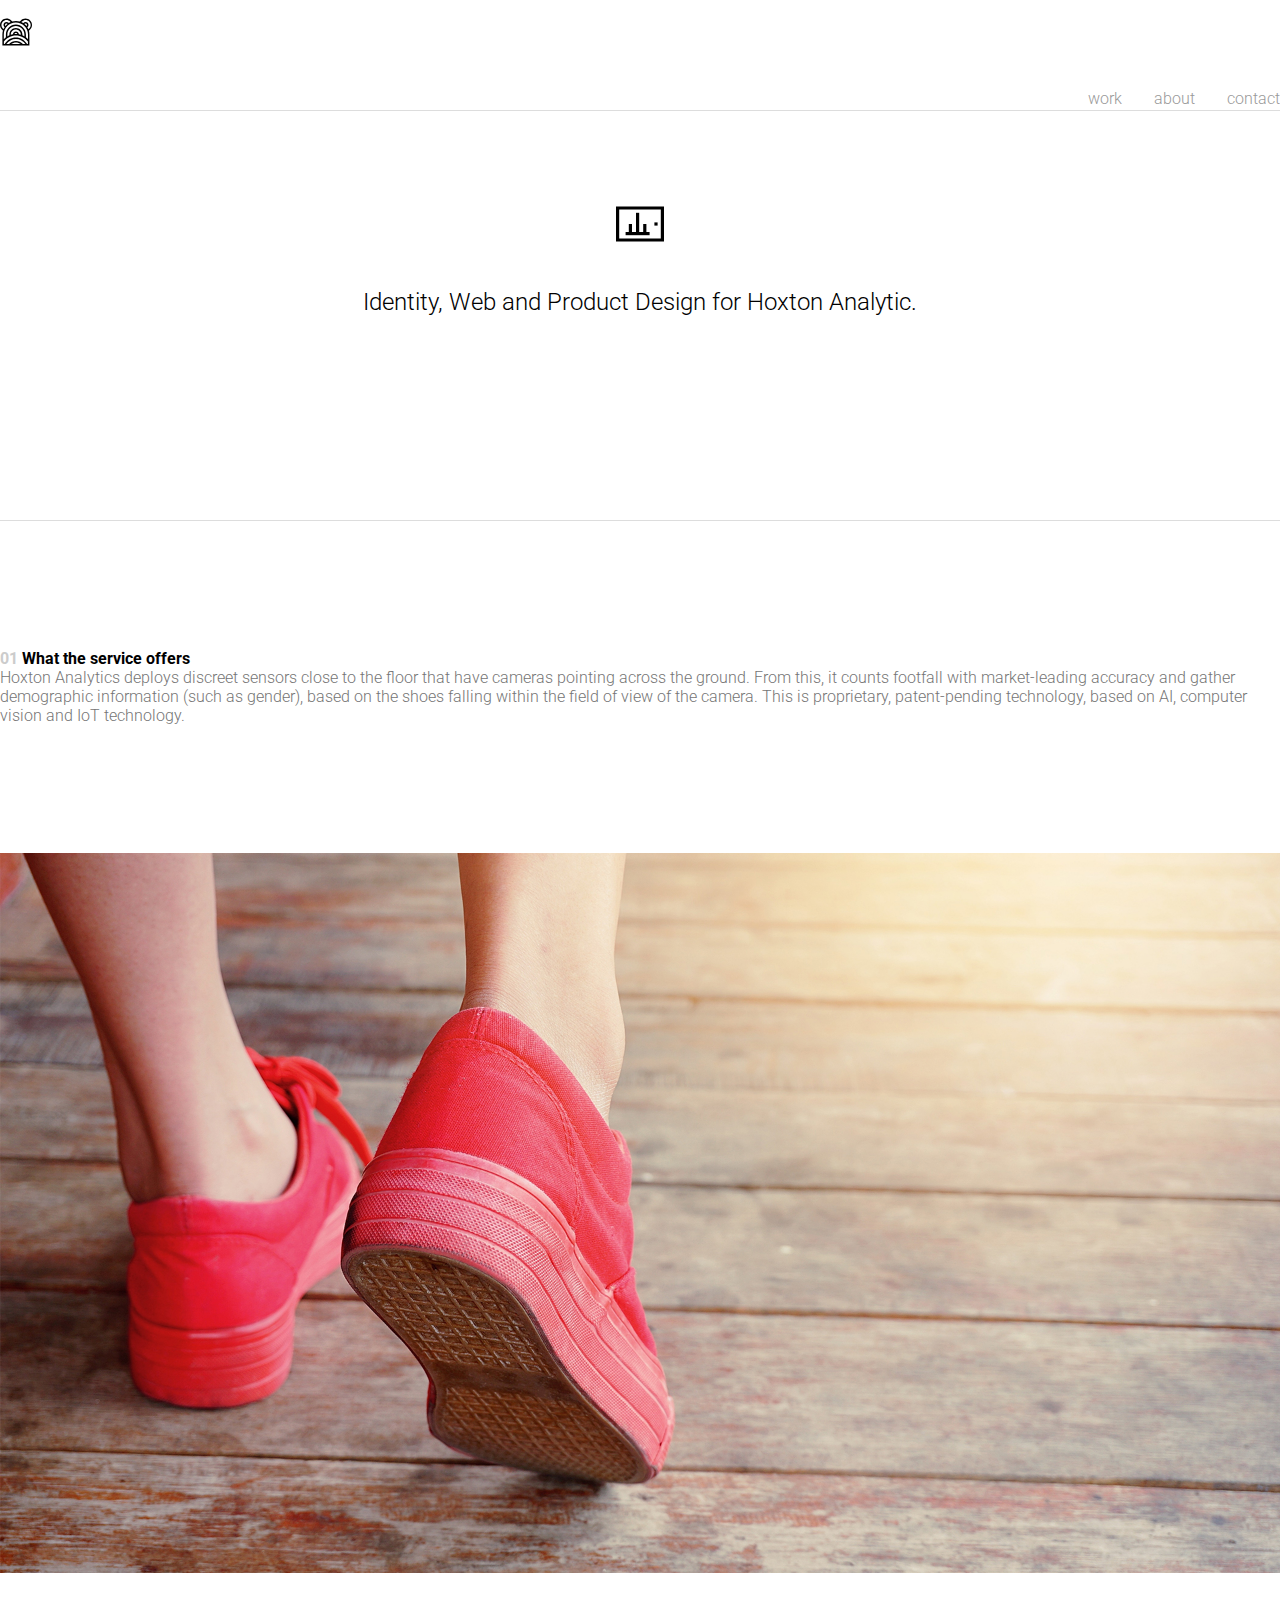
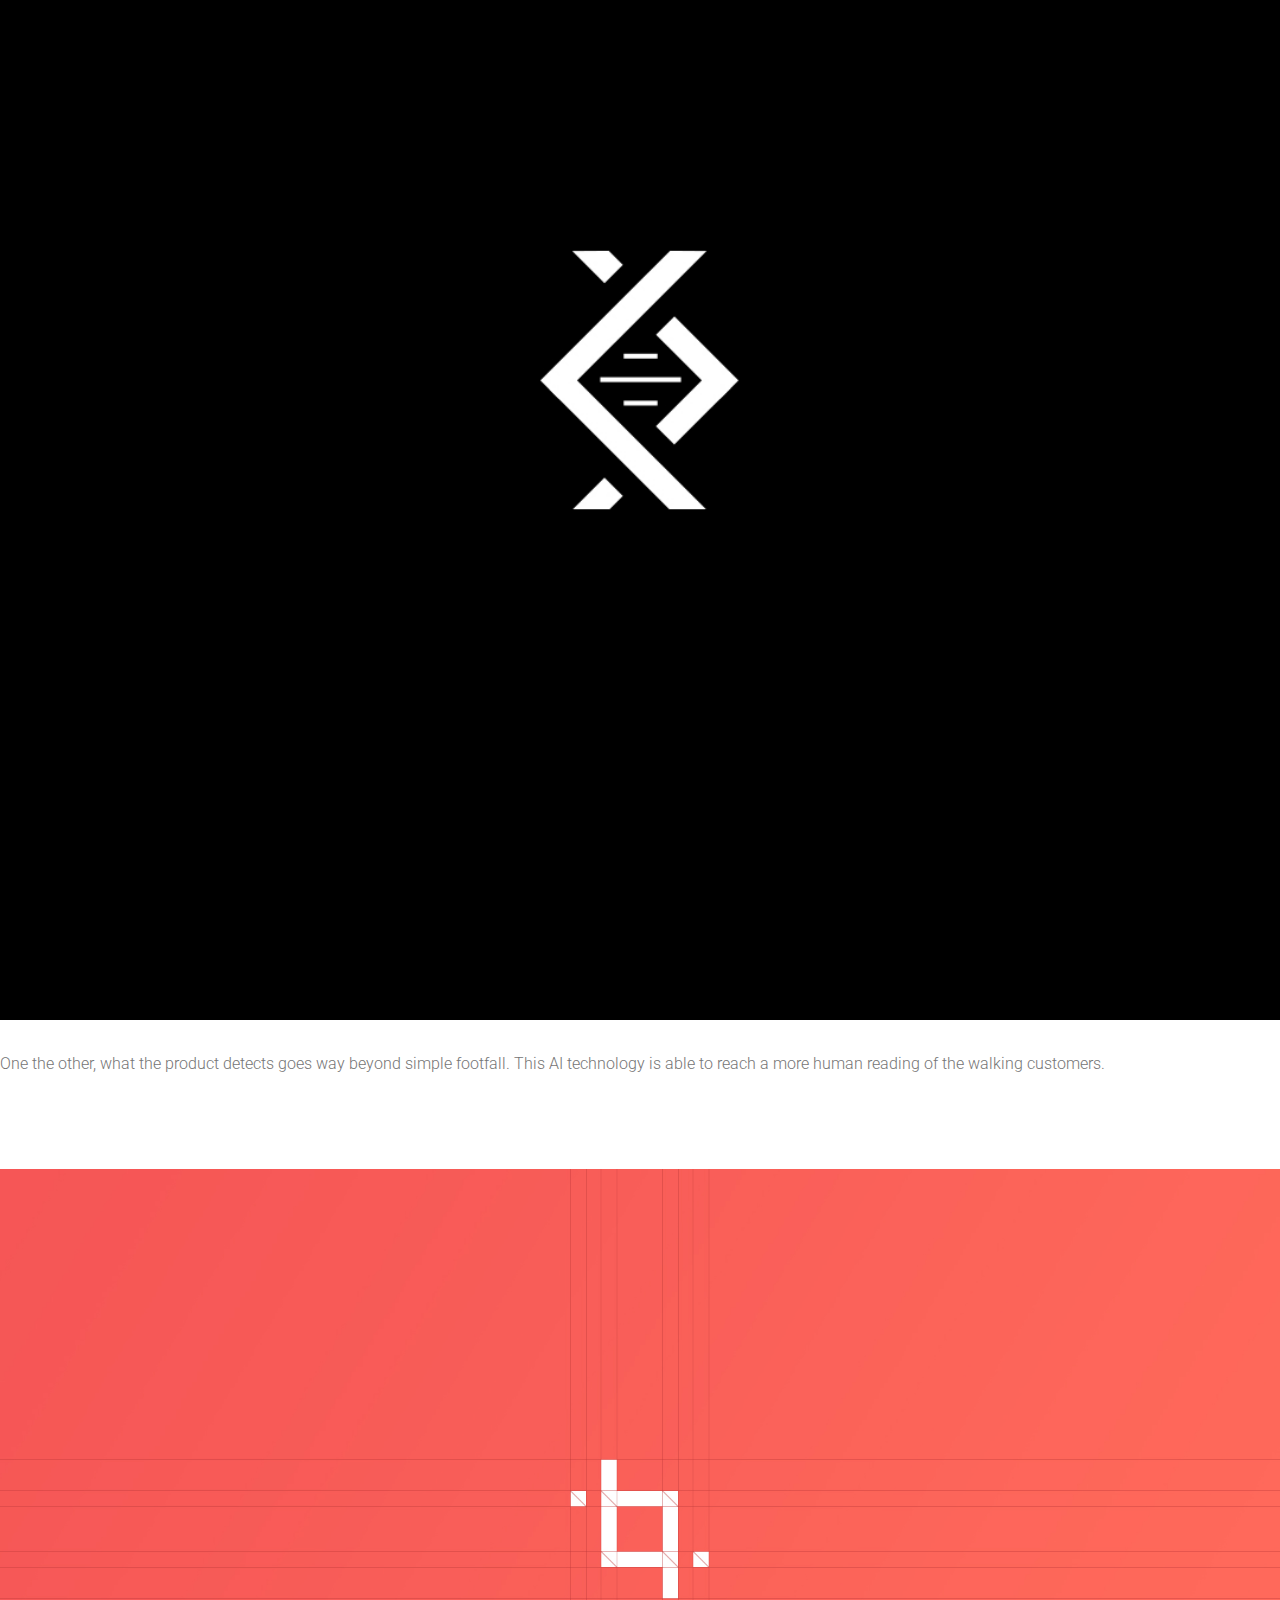
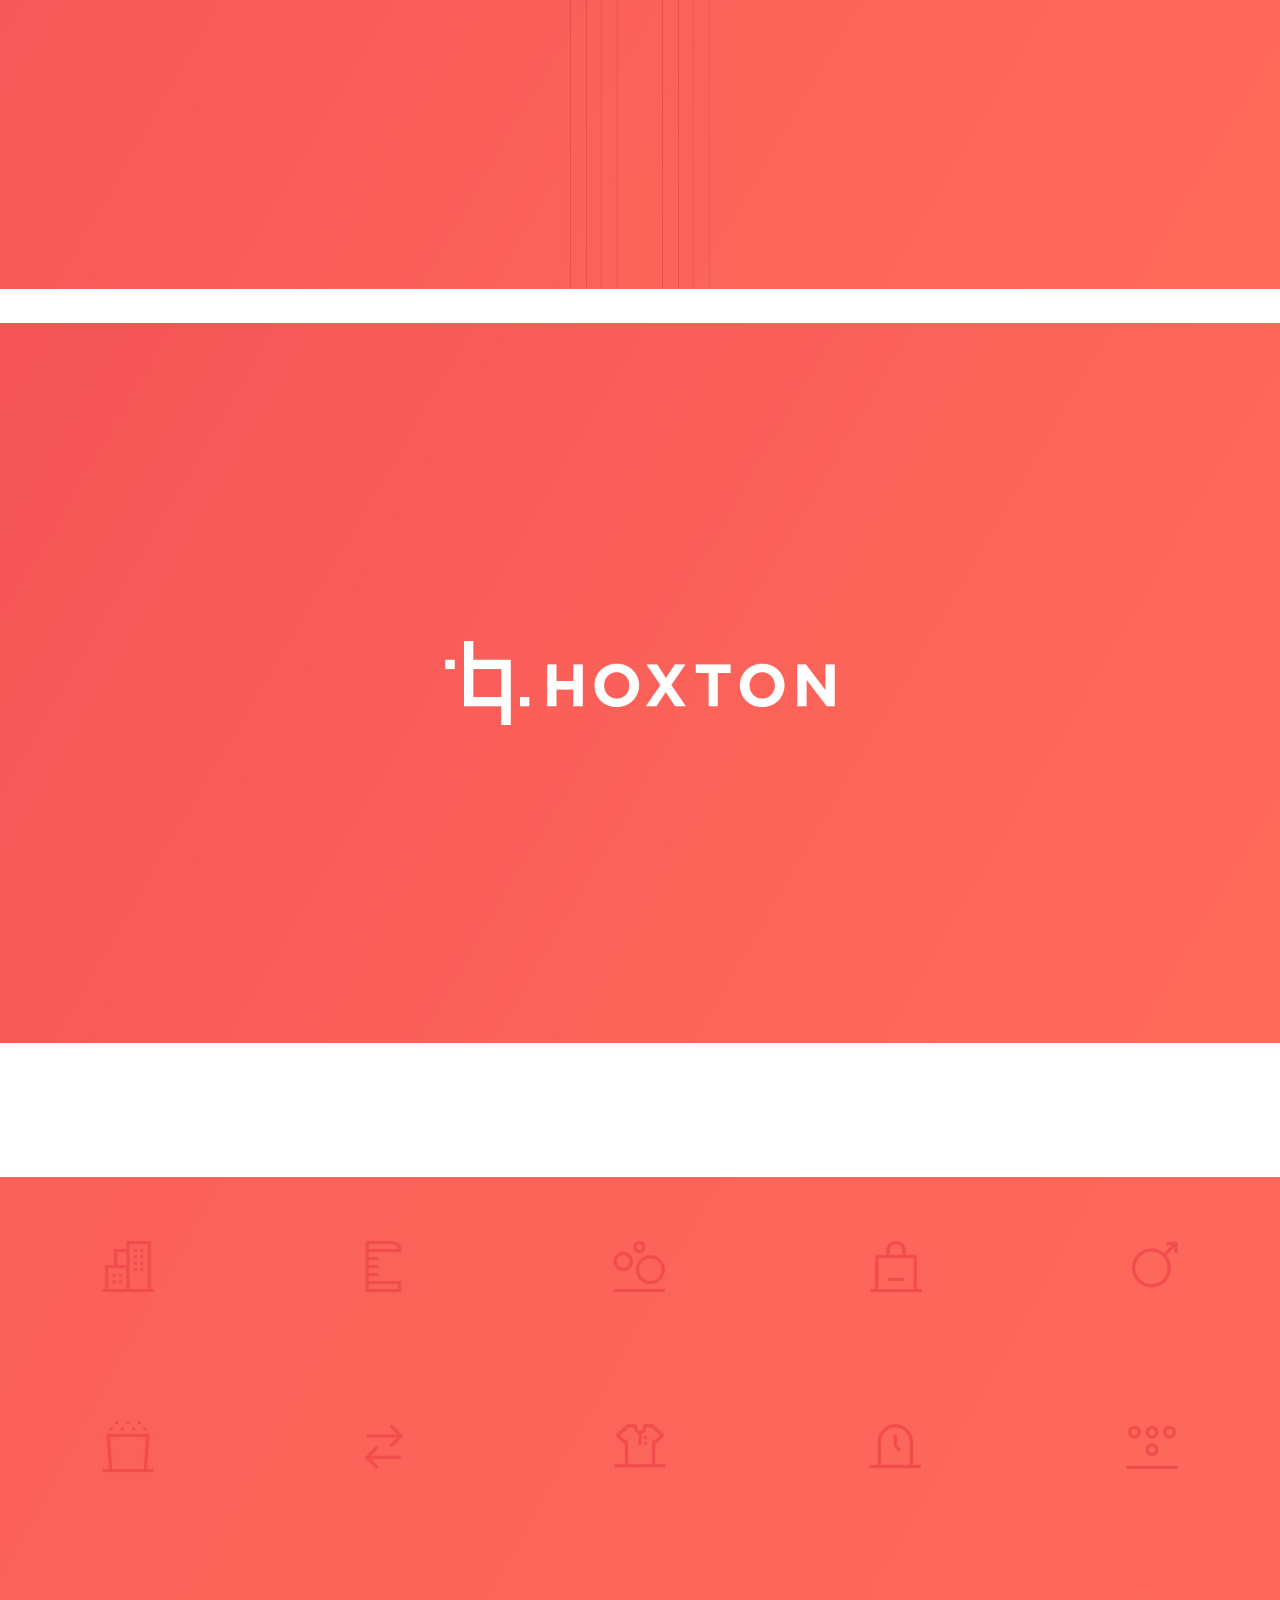
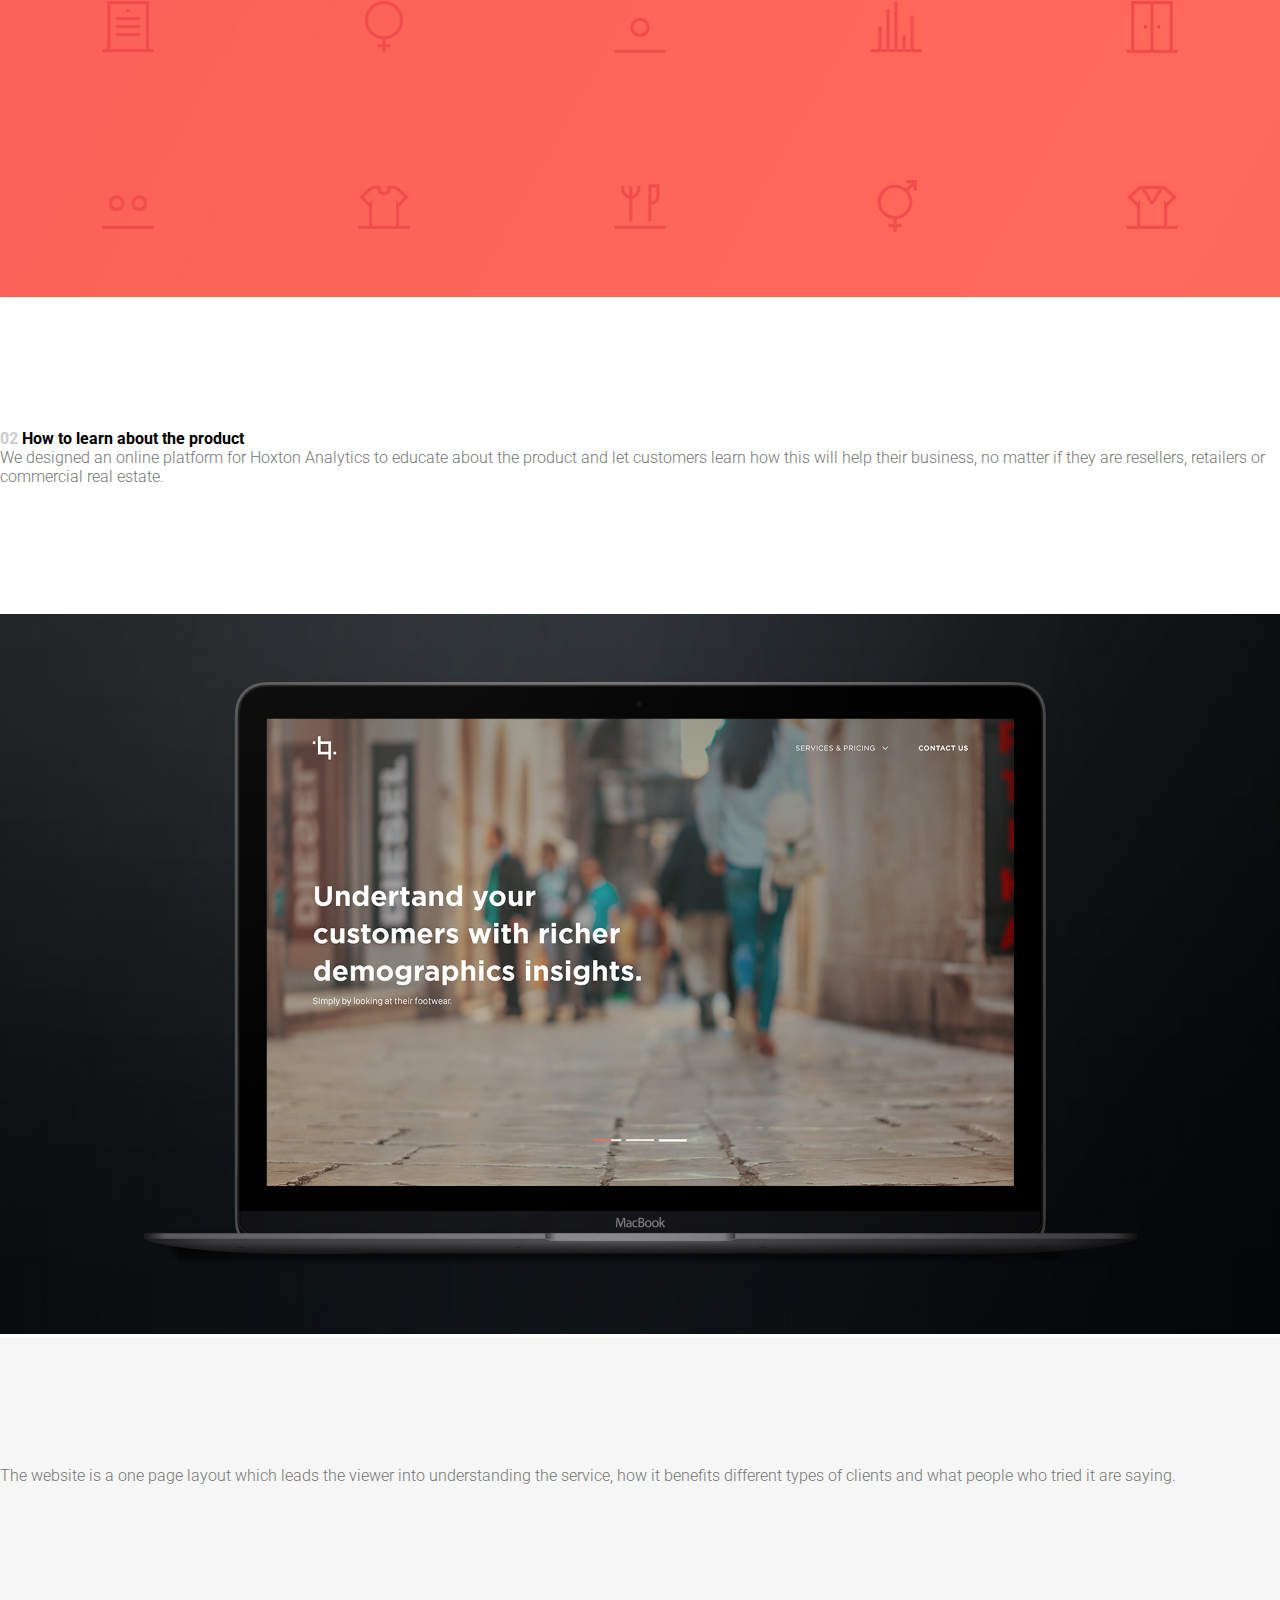
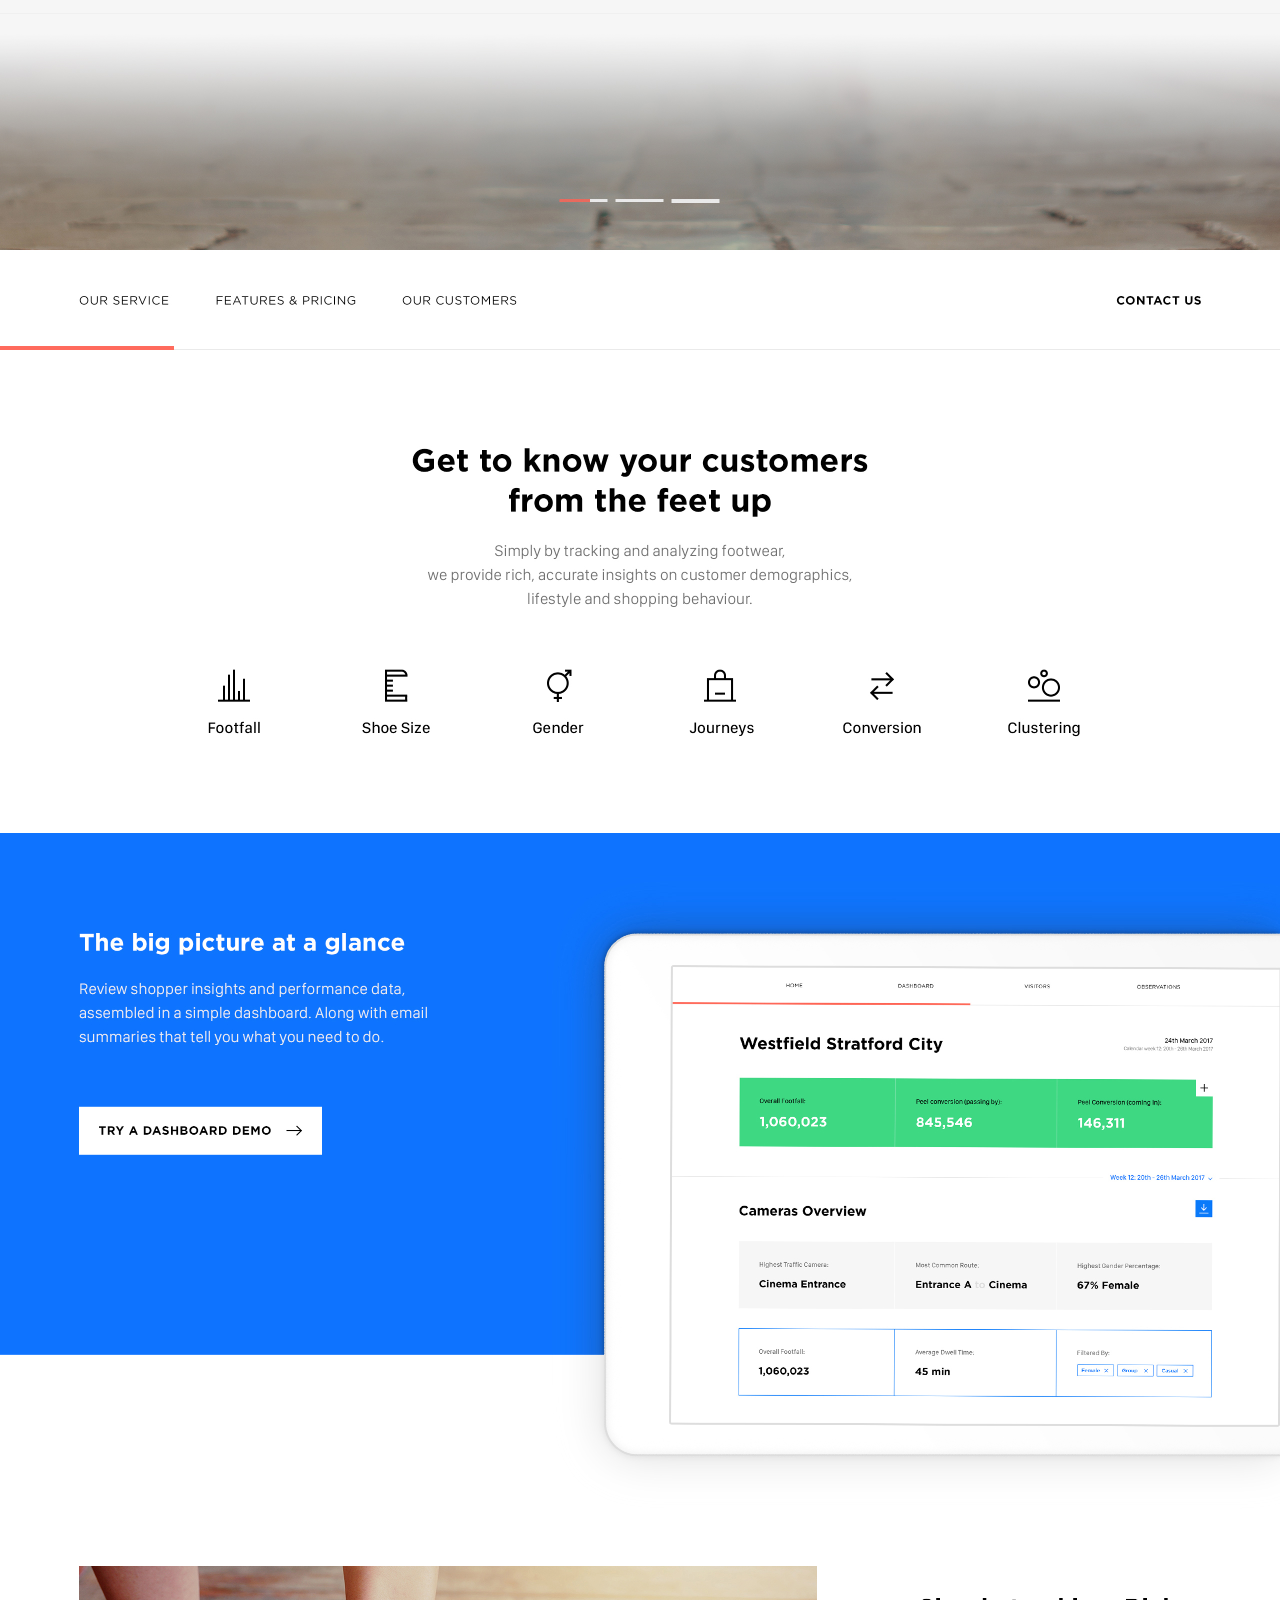
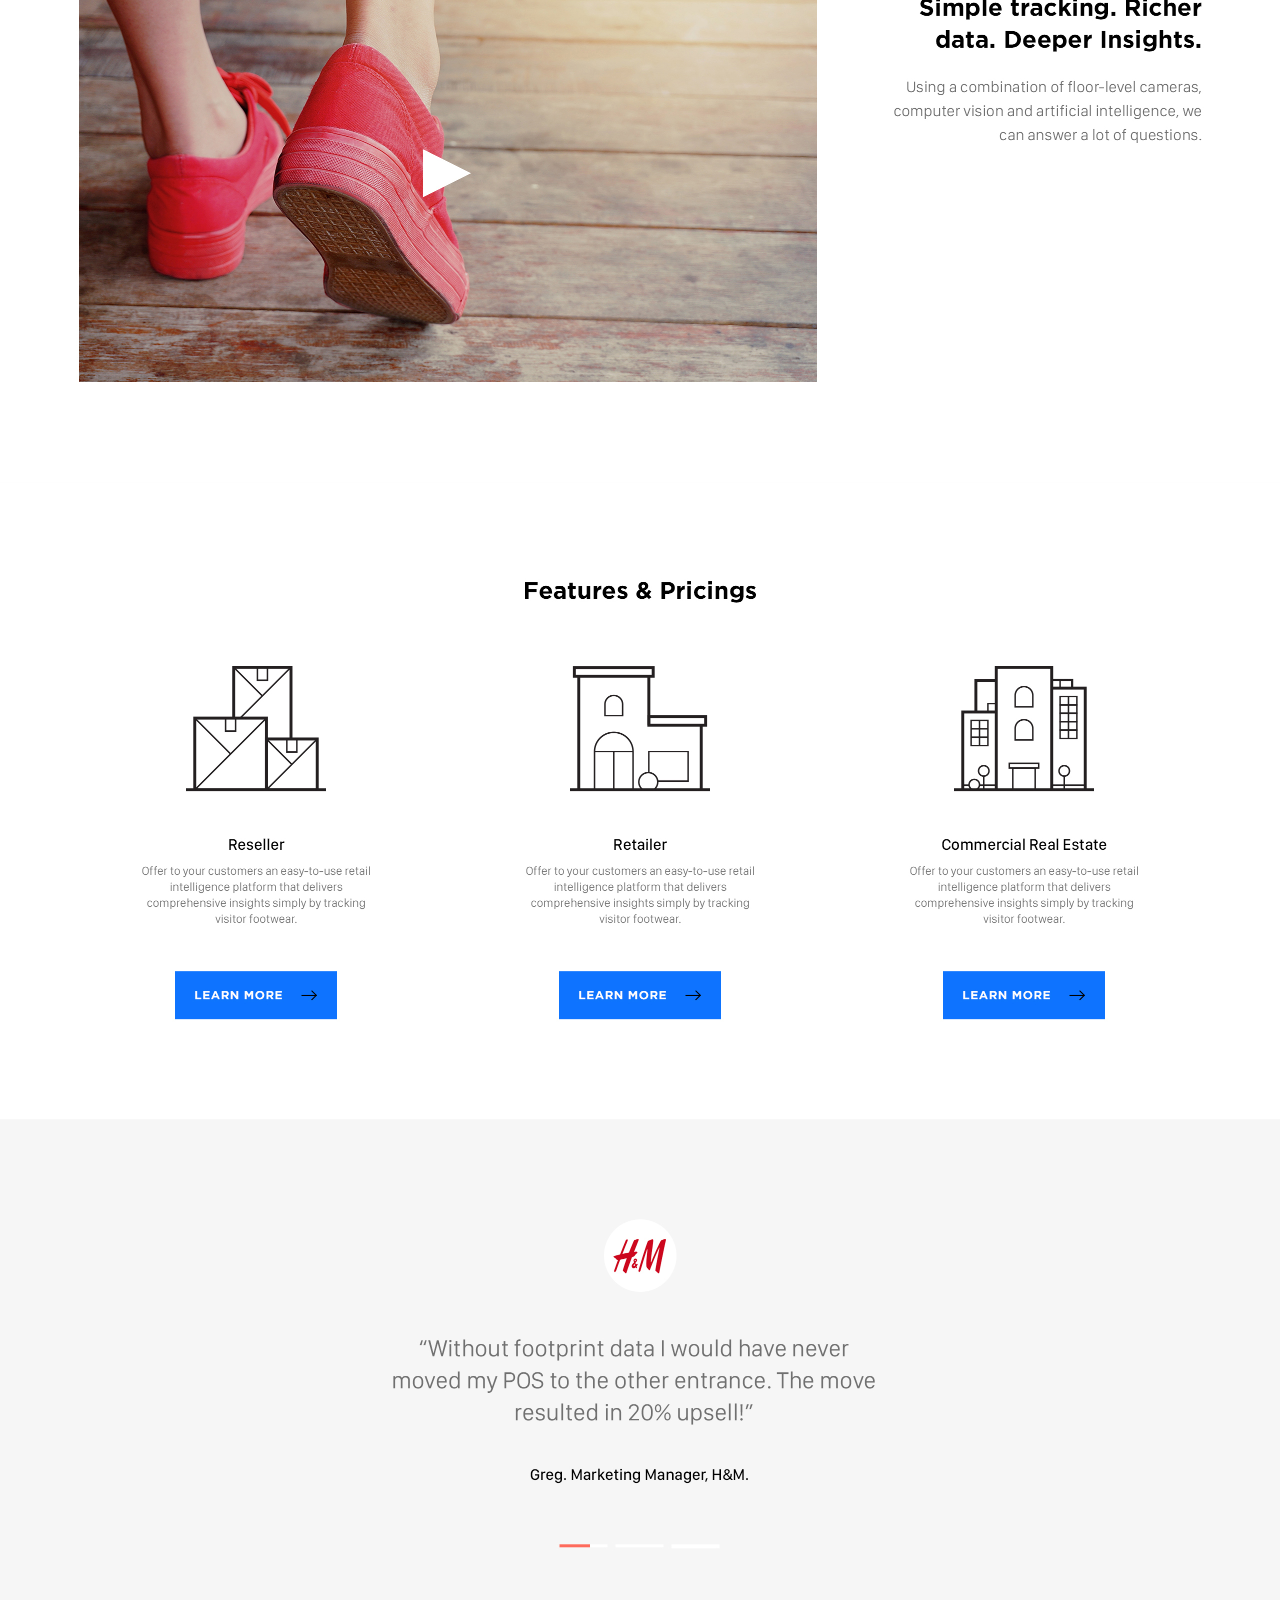
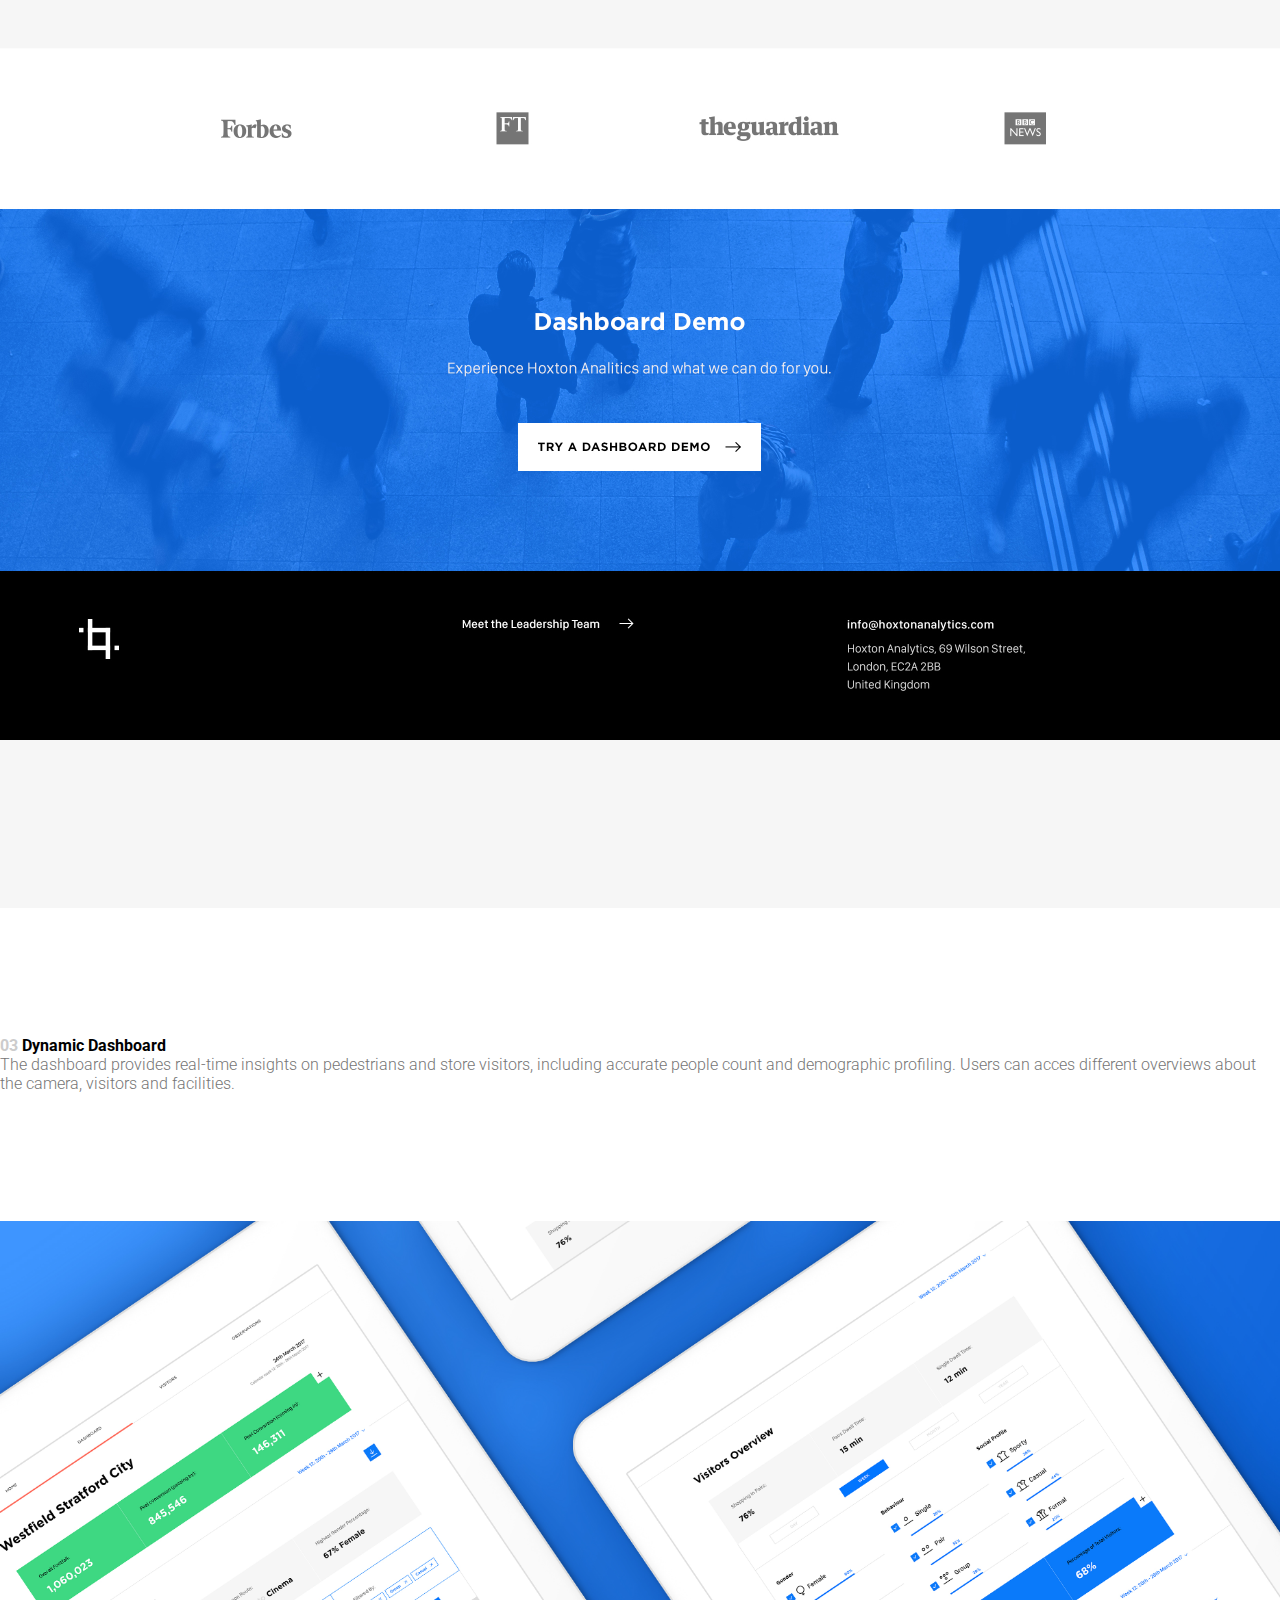
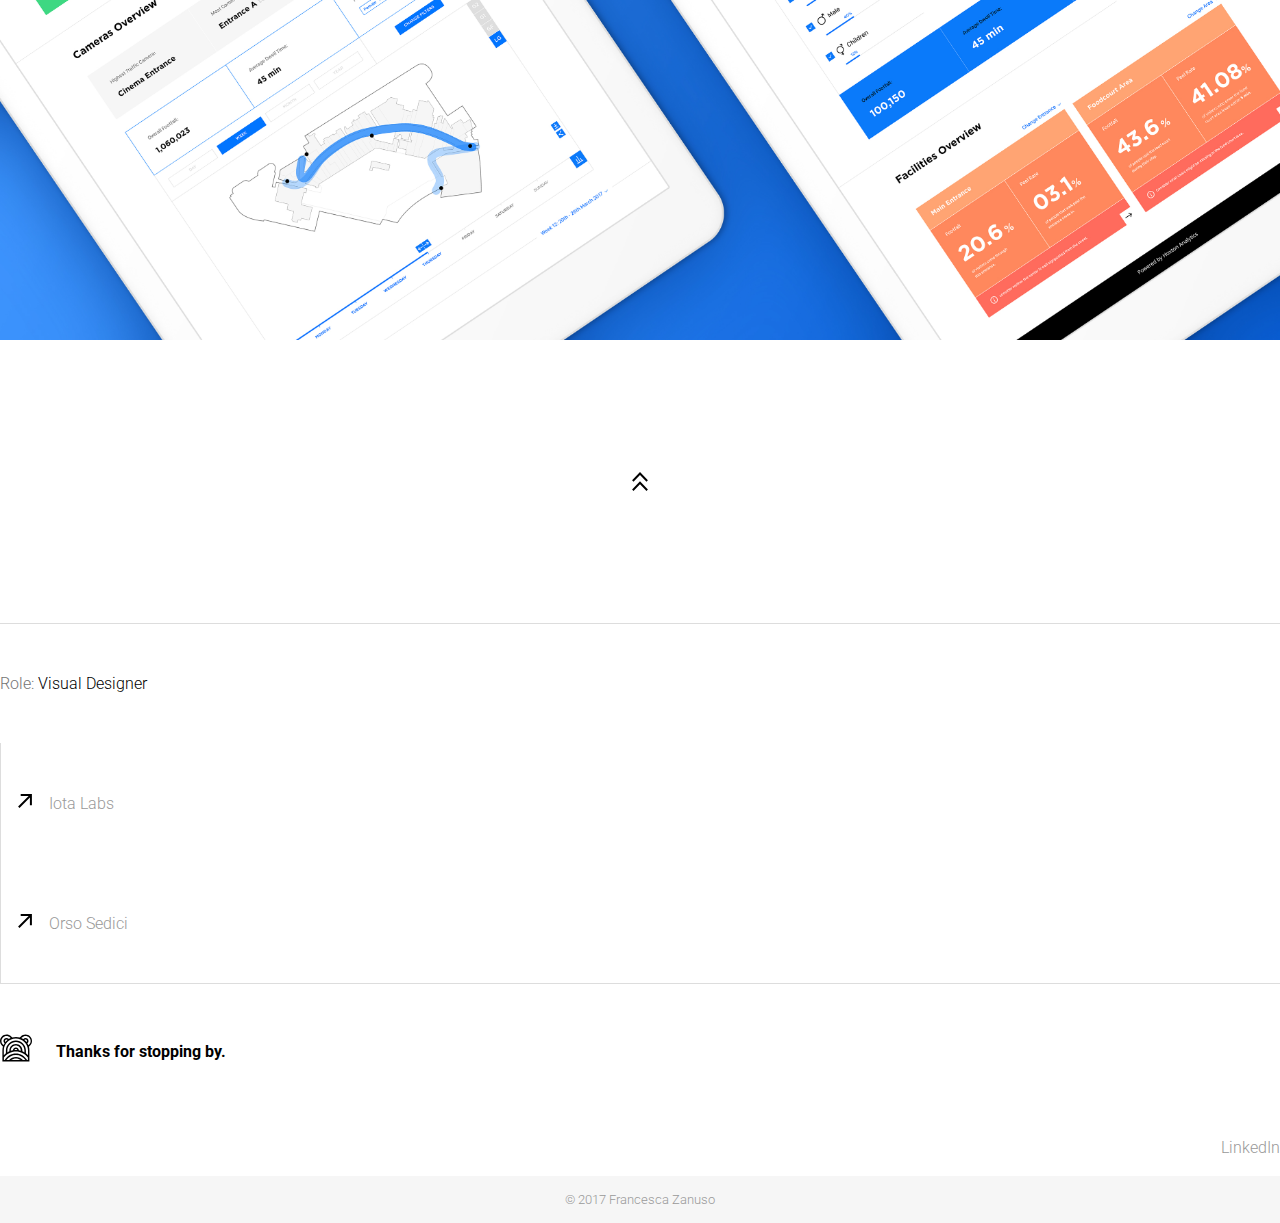
==== hoxton.html @ d17f2353 "Second update" ====
<!doctype html>
<html lang="en-us">
<head>
  <meta charset="utf-8">
  <meta name="viewport" content="width=device-width, initial-scale=1, shrink-to-fit=no">
	<title>Francesca Zanuso - Hoxton</title>
  <link rel="stylesheet" href="https://maxcdn.bootstrapcdn.com/bootstrap/4.0.0-beta/css/bootstrap.min.css" integrity="sha384-/Y6pD6FV/Vv2HJnA6t+vslU6fwYXjCFtcEpHbNJ0lyAFsXTsjBbfaDjzALeQsN6M" crossorigin="anonymous">
	<link rel="stylesheet" href="./styles/styleguide.css">
	<link href="https://fonts.googleapis.com/css?family=Roboto:300,400,700" rel="stylesheet">
  <link href="https://fonts.googleapis.com/css?family=Roboto+Condensed:700" rel="stylesheet">
  <link rel="stylesheet" href="./styles/framework.css">
  <link rel="stylesheet" href="./styles/hoxton.css">
  <link rel="shortcut icon" href="./_images/favicon.ico" type="image/x-icon" />

  <script src="https://ajax.googleapis.com/ajax/libs/jquery/2.1.3/jquery.min.js"></script>
<script src="./scripts/main.js"></script>

</head>

  <body class="body" id="body">



    <!--///////////////////////////////////// CONTACT /////////////////////////////////////-->

        <div class="background background-contact background-contact-closed" id="background-contact">
          <div class="container">
            <div class="row row-contact">

              <div class="col-sm-4 col-contact-01">
                <div>
                  <a href="#" id="contact-close-btn"><img src="./_images/close_cta_white.svg" class="cta-icons close-cta-icon"></a>
                </div>
              </div>
              <div class="col-sm-2"></div>
              <div class="col-sm-6 col-contact-02">
                <div class="copy-contact">
                  <h1>info@</h1>
                  <h1>francesca</h1>
                  <h1>zanuso.com</h1>
                  <p>Say hello before you leave</p>
                </div>
              </div>

          </div>
          </div>
        </div>




    <!--///////////////////////////////////// NAV 01 /////////////////////////////////////-->

        <nav class="background background-nav-01 navbar-fixed" id="nav_bar">
          <div class="container">
            <div class="row row-nav-01">
              <div class="col-sm-6 col-nav-01-01">
                <a href="index.html"><img src="./_images/frog_nav_black.svg" class="logo-icons"></a>
              </div>
              <div class="col-sm-6 col-nav-01-02">
                <div class="links-nav-01">
                <a href="#" class="primary-link primary-link-contact"><h5>contact</h5></a>
                <a href="#" class="primary-link"><h5>about</h5></a>
                <a href="index.html#work-section" class="primary-link"><h5>work</h5></a>
                </div>
              </div>
              </div>
            </div>
          </nav>






    <!--///////////////////////////////////// PAGE INTRO /////////////////////////////////////-->

     <div class="background background-pageintro-01">
       <div class="container">
         <div class="row row-pageintro-01">
           <div class="col-sm-2"></div>
           <div class="col-sm-8 col-pageintro-01">
             <img src="./_images/fz_icons/ipad.svg" class="fz-icons">
             <h3>Identity, Web and Product Design for Hoxton Analytic.</h3>
           </div>
           <div class="col-sm-2"></div>
         </div>
       </div>
     </div>






    <!--///////////////////////////////////// SECTION INTRO /////////////////////////////////////-->


     <div class="background">
       <div class="container">
         <div class="row row-section-intro">
           <div class="col-sm-6">
             <h4 class="h4-section-intro"><span style="color:#cccccc">01</span> What the service offers</h4>
           </div>
           <div class="col-sm-6">
             <p>Hoxton Analytics deploys discreet sensors close to the floor that have cameras pointing across the ground. From this, it counts footfall with market-leading accuracy and gather demographic information (such as gender), based on the shoes falling within the field of view of the camera. This is proprietary, patent-pending technology, based on AI, computer vision and IoT technology.</p>
           </div>
         </div>
       </div>
     </div>




    <!--///////////////////////////////////// IDENTITY /////////////////////////////////////-->


  <div class="background">
    <div class="container">

      <div class="row">
        <div class="col-sm-12">
          <img src="./_images/hoxton/walking.jpg" class="img-branding">
        </div>
      </div>

      <div class="row row-logo-explanation">
        <div class="col-sm-6">
          <img src="./_images/hoxton/icon_1.jpg" class="img-branding">
          <p>One side the products deals strictly with numbers and statistics to come up with insights and behavioural patterns.</p>
        </div>
        <div class="col-sm-6">
          <img src="./_images/hoxton/icon_2.jpg" class="img-branding">
          <p>One the other, what the product detects goes way beyond simple footfall. This AI technology is able to reach a more human reading of the walking customers.</p>
        </div>
      </div>

      <div class="row">
        <div class="col-sm-12">
          <img src="./_images/hoxton/logo_guidelines.jpg" class="img-branding">
        </div>
      </div>

      <div class="row">
        <div class="col-sm-12">
          <img src="./_images/hoxton/logo_color.jpg" class="img-branding">
        </div>
      </div>

    </div>
  </div>


    <!--///////////////////////////////////// ICONS /////////////////////////////////////-->


<div class="background">
  <img src="./_images/hoxton/icons.jpg" class="img-icons">
</div>




<!--///////////////////////////////////// SECTION 2 INTRO /////////////////////////////////////-->


 <div class="background background-section-intro-2">
   <div class="container">
     <div class="row row-section-intro">
       <div class="col-sm-6">
         <h4 class="h4-section-intro"><span style="color:#cccccc">02</span> How to learn about the product</h4>
       </div>
       <div class="col-sm-6">
         <p>We designed an online platform for Hoxton Analytics to educate about the product and let customers learn how this will help their business, no matter if they are resellers, retailers or commercial real estate.</p>
       </div>
     </div>
   </div>
 </div>



 <!--///////////////////////////////////// SECTION 2 MOCKUP /////////////////////////////////////-->


<div class="background">
  <img src="./_images/hoxton/homepage_mockup.jpg" class="img-mockup">
</div>


 <!--///////////////////////////////////// SECTION 2 CONTENT /////////////////////////////////////-->

 <div class="background background-homepage">
   <div class="container">

     <div class="row row-1-homepage">
       <div class="col-sm-6">
       </div>
       <div class="col-sm-6">
         <p>The website is a one page layout which leads the viewer into understanding the service, how it benefits different types of clients and what people who tried it are saying.</p>
       </div>
     </div>

     <div class="row">
       <div class="col-sm-1">
       </div>
       <div class="col-sm-10">
         <img src="./_images/hoxton/homepage.jpg" class="img-homepage">
       </div>
       <div class="col-sm-1">
       </div>
     </div>

   </div>
 </div>




 <!--///////////////////////////////////// SECTION 3 INTRO /////////////////////////////////////-->


  <div class="background background-section-intro-2">
    <div class="container">
      <div class="row row-section-intro">
        <div class="col-sm-6">
          <h4 class="h4-section-intro"><span style="color:#cccccc">03</span> Dynamic Dashboard</h4>
        </div>
        <div class="col-sm-6">
          <p>The dashboard provides real-time insights on pedestrians and store visitors, including accurate people count and demographic profiling. Users can acces different overviews about the camera, visitors and facilities.</p>
        </div>
      </div>
    </div>
  </div>


  <!--///////////////////////////////////// SECTION 3 MOCKUP /////////////////////////////////////-->


 <div class="background">
   <img src="./_images/hoxton/dashboard.jpg" class="img-mockup">
 </div>



 <!--///////////////////////////////////// PROJECT FOOTER /////////////////////////////////////-->

   <div class="background">
     <div class="container">
       <div class="row">
         <div class="col-sm-12 col-project-footer-up">
           <a href="#"><img src="./_images/arrow_up_cta.svg" class="cta-icons"></a>
         </div>
       </div>
     </div>
   </div>


   <div class="background background-project-footer">
     <div class="container">

       <div class="row">
         <div class="col-sm-6 col-project-footer">
           <p>Role: <span style="color:#000000">Visual Designer</span></p>
         </div>

         <div class="col-sm-3 col-project-footer col-project-link ">
           <div><a href="iota.html" class="primary-link"><img src="./_images/arrow_cta.svg" class="cta-icons"><h5>Iota Labs</h5></a></div>
         </div>

         <div class="col-sm-3 col-project-footer col-project-link">
           <div><a href="orsosedici.html" class="primary-link"><img src="./_images/arrow_cta.svg" class="cta-icons"><h5>Orso Sedici</h5></a></div>
         </div>
       </div>

     </div>
   </div>





   <!--///////////////////////////////////// FOOTER /////////////////////////////////////-->

     <div class="background background-footer-01 ">
       <div class="container">
         <div class="row row-footer-01">
           <div class="col-sm-6 col-footer-01-01">
             <div>
             <a href="index.html"><img src="./_images/frog_nav_black.svg" class="logo-icons"></a>
             <h4>Thanks for stopping by.</h4>
             </div>
           </div>
           <div class="col-sm-6 col-footer-01-02">
             <a href="https://www.linkedin.com/in/fzanuso/" target="_blank"><h5 class="primary-link">LinkedIn</h5></a>
           </div>
         </div>
       </div>
     </div>

     <div class="background background-footer-02">
       <div class="container">
         <div class="row row-footer-02">
           <div class="col-sm-12 col-footer-02-01">
             <h6>© 2017 Francesca Zanuso</h6>
           </div>
         </div>
       </div>
     </div>




  </body>
</html>
---- styles/styleguide.css ----
/*TYPOGRAPHY*/

body {
  font-size: 100%;
}

h1 {
  font-size: 4.5em;
  font-family: 'Roboto Condensed', sans-serif;
  font-weight: 700;
  margin: 0px;
  text-transform: uppercase;
}

h2 {
  font-size: 2.5em;
  font-family: 'Roboto', sans-serif;
  font-weight: 300;
  margin: 0px;
}

h3 {
  font-size: 1.5em;
  font-family: 'Roboto', sans-serif;
  font-weight: 300;
  margin: 0px;
  line-height: 1.5em;
}

h4 {
  font-size: 1em;
  font-family: 'Roboto', sans-serif;
  font-weight: 700;
  margin: 0px;
}

h5 {
  font-size: 1em;
  font-family: 'Roboto', sans-serif;
  font-weight: 300;
  margin: 0px;
}

h6 {
  font-size: 0.8em;
  font-family: 'Roboto', sans-serif;
  font-weight: 300;
  margin: 0px;
}

p {
  font-size: 1em;
  font-family: 'Roboto', sans-serif;
  font-weight: 300;
  margin: 0px;
  color: #757575;
}




/*CTA*/

.primary-link {
  color: #999999;
  text-decoration: none;
}

.primary-link:hover {
  color: #000000;
  text-decoration: none;
}


/*ICONS*/

.fz-icons {
  height: 48px;
  width: auto;
  margin-bottom: 32px;
}

.logo-icons {
  width: 32px;
  height: auto;
}

.cta-icons {
  width: 16px;
  height: auto;
}


/*LINKS*/

a:link {
  text-decoration: none;
}

a:visited {
  text-decoration: none;
}
---- styles/framework.css ----
* {
  box-sizing: border-box;
}

.body {
  width: 100%;
  margin: 0px;
  padding: 0px;
  overflow-x: hidden;
}

::-webkit-scrollbar {
    display: none;
}


/*BOOTSTRAP*/

.background {
  width: 100%;
  padding: 0px;
  margin: 0px;
}



/*CONTACT*/

.background-contact {
  background-color: #000000;
  min-width: 100%;
  height: 100vh;
  position: fixed;
  z-index: 100;
}

.background-contact-closed {
  display: none;
}

.body-hidden {
  overflow-y: hidden;
}

.row-contact {
  padding-top: 30vh;
}

.col-contact-01 {
  padding-top: 96px;
}

.col-contact-01 div {
  width: 100%;
  height: 100px;
  text-align: center;
  border-right: 1px solid #333333;
  padding-top: 34px;
}


.close-cta-icon:hover {
  -ms-transform: rotate(45deg); /* IE 9 */
    -webkit-transform: rotate(45deg); /* Chrome, Safari, Opera */
    transform: rotate(45deg);
}

.copy-contact h1 {
  color: #ffffff;
  margin-bottom: 32px;
}




/*NAV 01*/

.background-nav-01 {
  background-color: #ffffff;
  border-bottom: 1px solid #DDDDDD;
  transition: 0.5s;
}

.col-nav-01-01 {
  padding-top: 16px;
  padding-bottom: 16px;
}

.col-nav-01-02 {
  padding-bottom: 21px;
  padding-top: 21px;
}

.col-nav-01-01 a img {
  margin: 0px;
  padding: 0px;
}

.links-nav-01 a {
  float: right;
  margin-left: 32px;
}


.navbar-fixed {
    top: 0;
    z-index: 99;
    position: fixed;
    width: 100%;
}




/*FOOTER*/

.background-footer-01 {
  background-color: #ffffff;
  border-top: 1px solid #DDDDDD;
}

.col-footer-01-01 {
  padding-top: 48px;
  padding-bottom: 48px;
}

.col-footer-01-02 {
  padding-top: 48px;
  padding-bottom: 48px;
}

.col-footer-01-01 div a img {
  margin: 0px;
  padding: 0px;
  float: left;
}

.col-footer-01-01 div h4 {
  margin-left: 24px;
  margin-top: 10px;
  float: left;
}

.col-footer-01-02 a {
  float: right;
}

.col-footer-01-02 a h5 {
  padding-top: 10px;
}

.background-footer-02 {
  background-color: #f6f6f6;
}

.col-footer-02-01 {
  padding-top: 16px;
  padding-bottom: 16px;
  text-align: center;
}

.col-footer-02-01 h6 {
  color: #999999;
}


/*PROJECT FOOTER*/

.col-project-footer-up {
  padding-top: 128px;
  padding-bottom: 128px;
  text-align: center;
}


.background-project-footer {
  border-top: 1px solid #dddddd;
}

.col-project-footer {
  padding-top: 50px;
  padding-bottom: 50px;
}


.col-project-link {
  border-left: 1px solid #DDDDDD;
}

.col-project-link div a {
  display: inline;
  margin-left: 16px;
}

.col-project-link div h5 {
  display: inline;
  margin-left: 16px;
}



/*PAGE INTRO*/

.background-pageintro-01 {
  border-bottom: 1px solid #DDDDDD;
}

.col-pageintro-01 {
  padding-top: 200px;
  padding-bottom: 200px;
  text-align: center;
}




/*SECTION INTRO*/

.row-section-intro {
  padding-top: 128px;
  padding-bottom: 128px;
}

.h4-section-intro {
  color: #000000;
}



/*FULL-WIDTH IMAGE*/

.img-full-width {
  width: 100%;
  height: auto;
}
---- styles/hoxton.css ----
/*BRANDING*/

.img-branding {
  width: 100%;
  height: auto;
  margin-bottom: 30px;
}

.row-logo-explanation {
  margin-bottom: 96px;
}


.img-icons {
  width: 100%;
  height: auto;
  margin-top: 100px;
}


.img-mockup {
  width: 100%;
  height: auto;
}


/* HOMEPAGE */

.background-homepage {
  background-color: #f6f6f6;
  padding-bottom: 164px;
}

.row-1-homepage {
  padding-top: 128px;
  padding-bottom: 128px;
}

.img-homepage {
  width: 100%;
  height: auto;
}
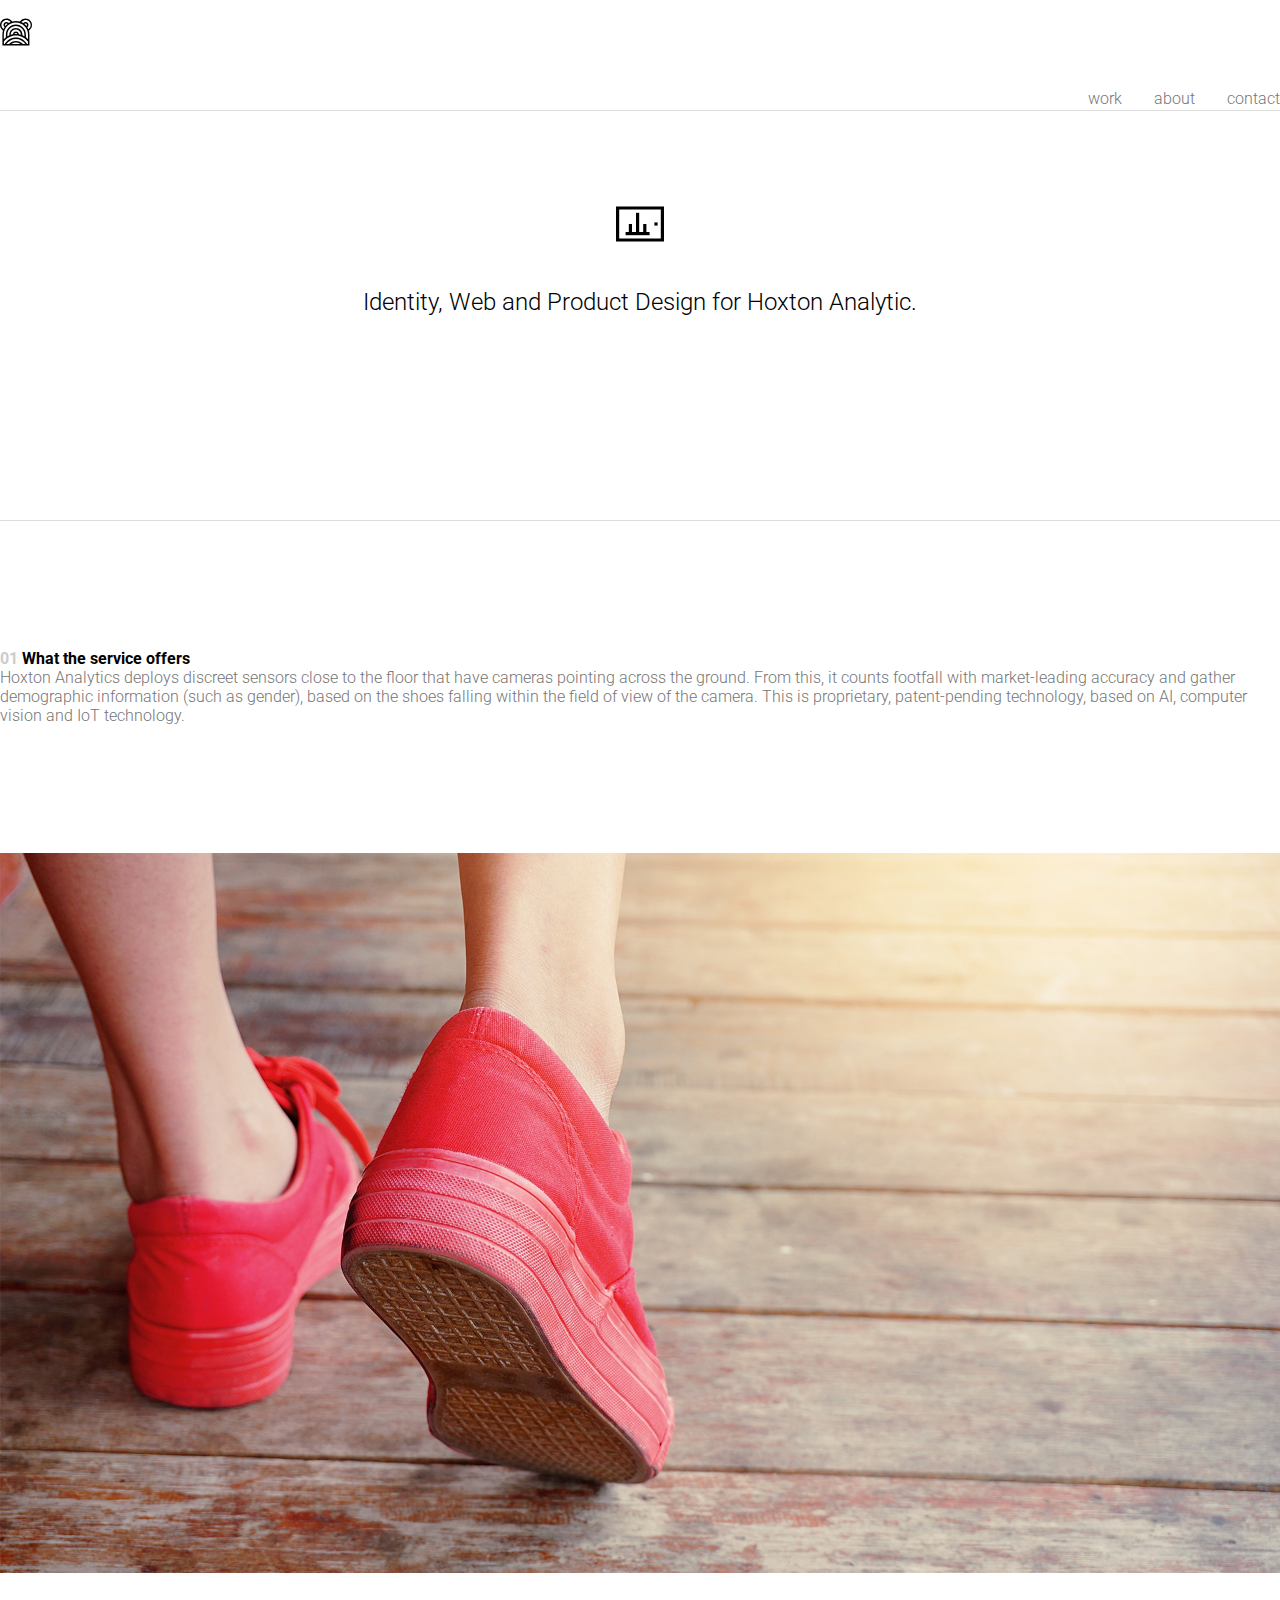
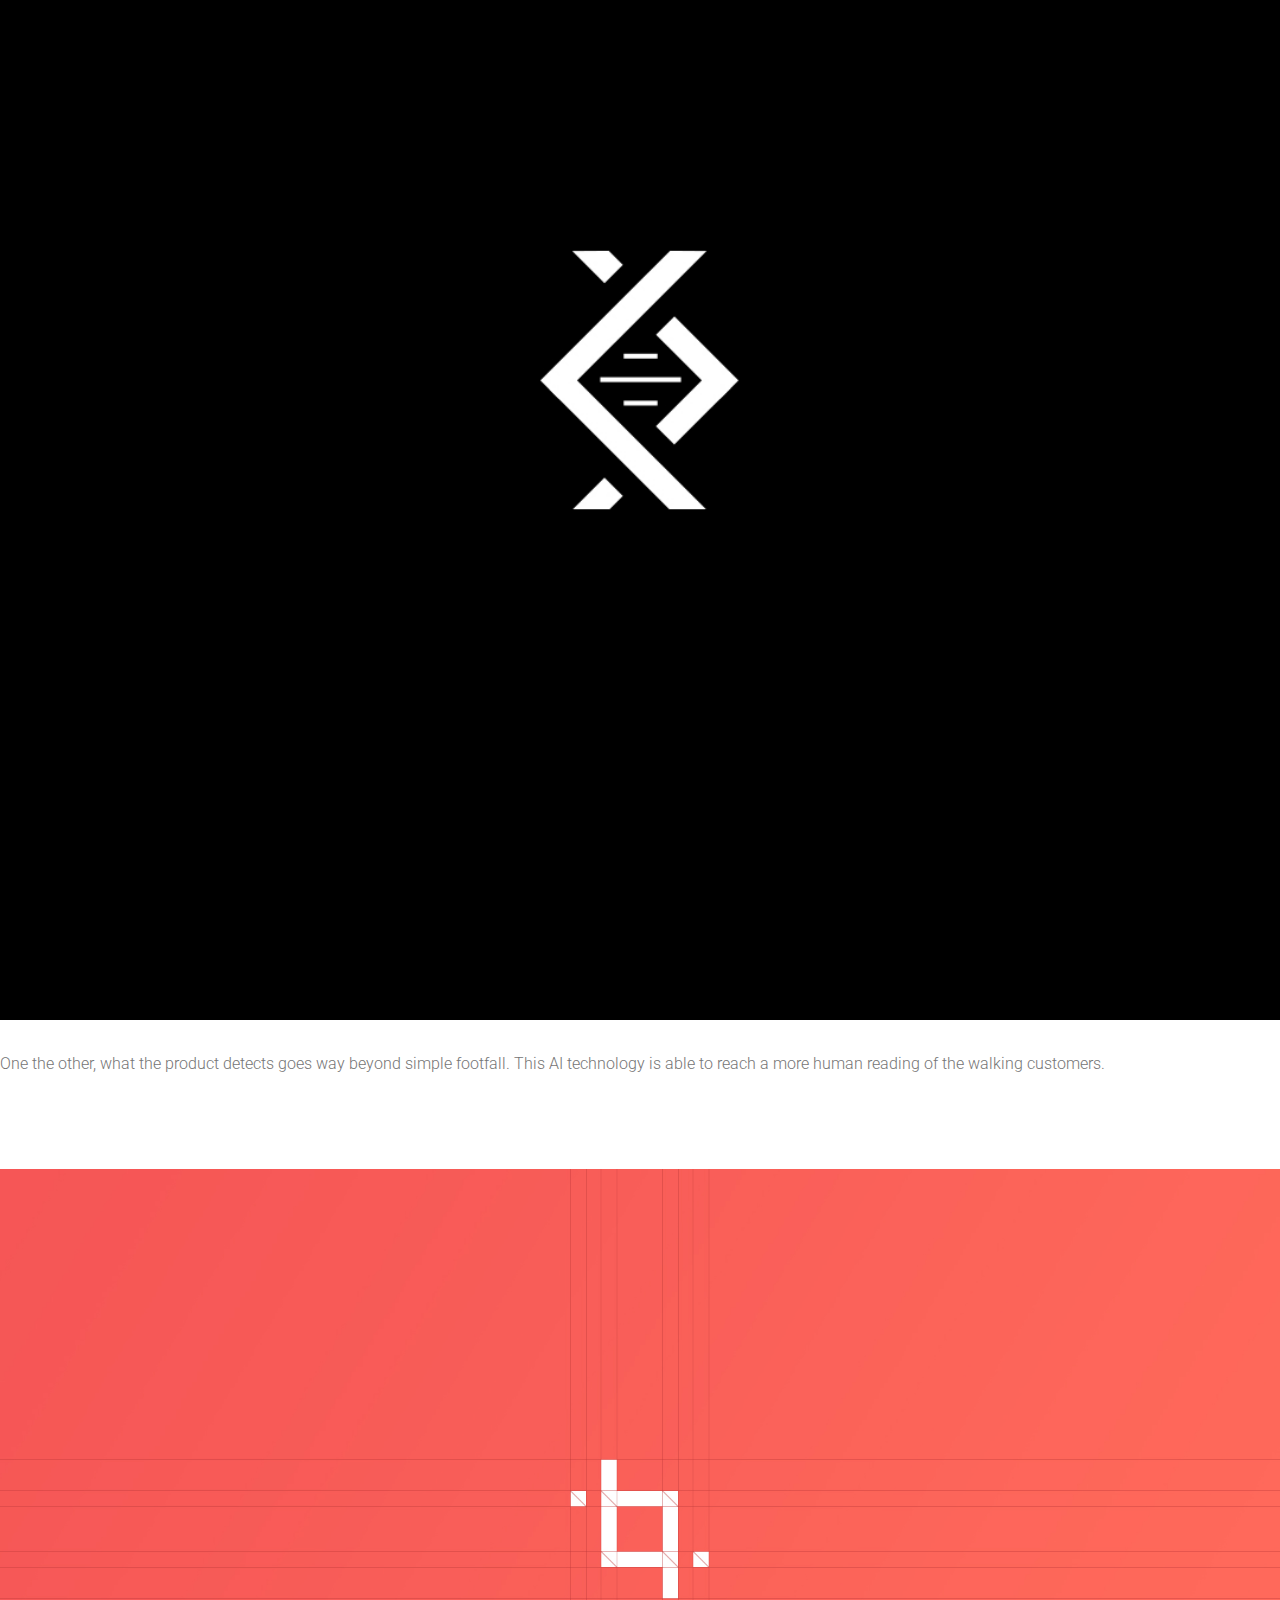
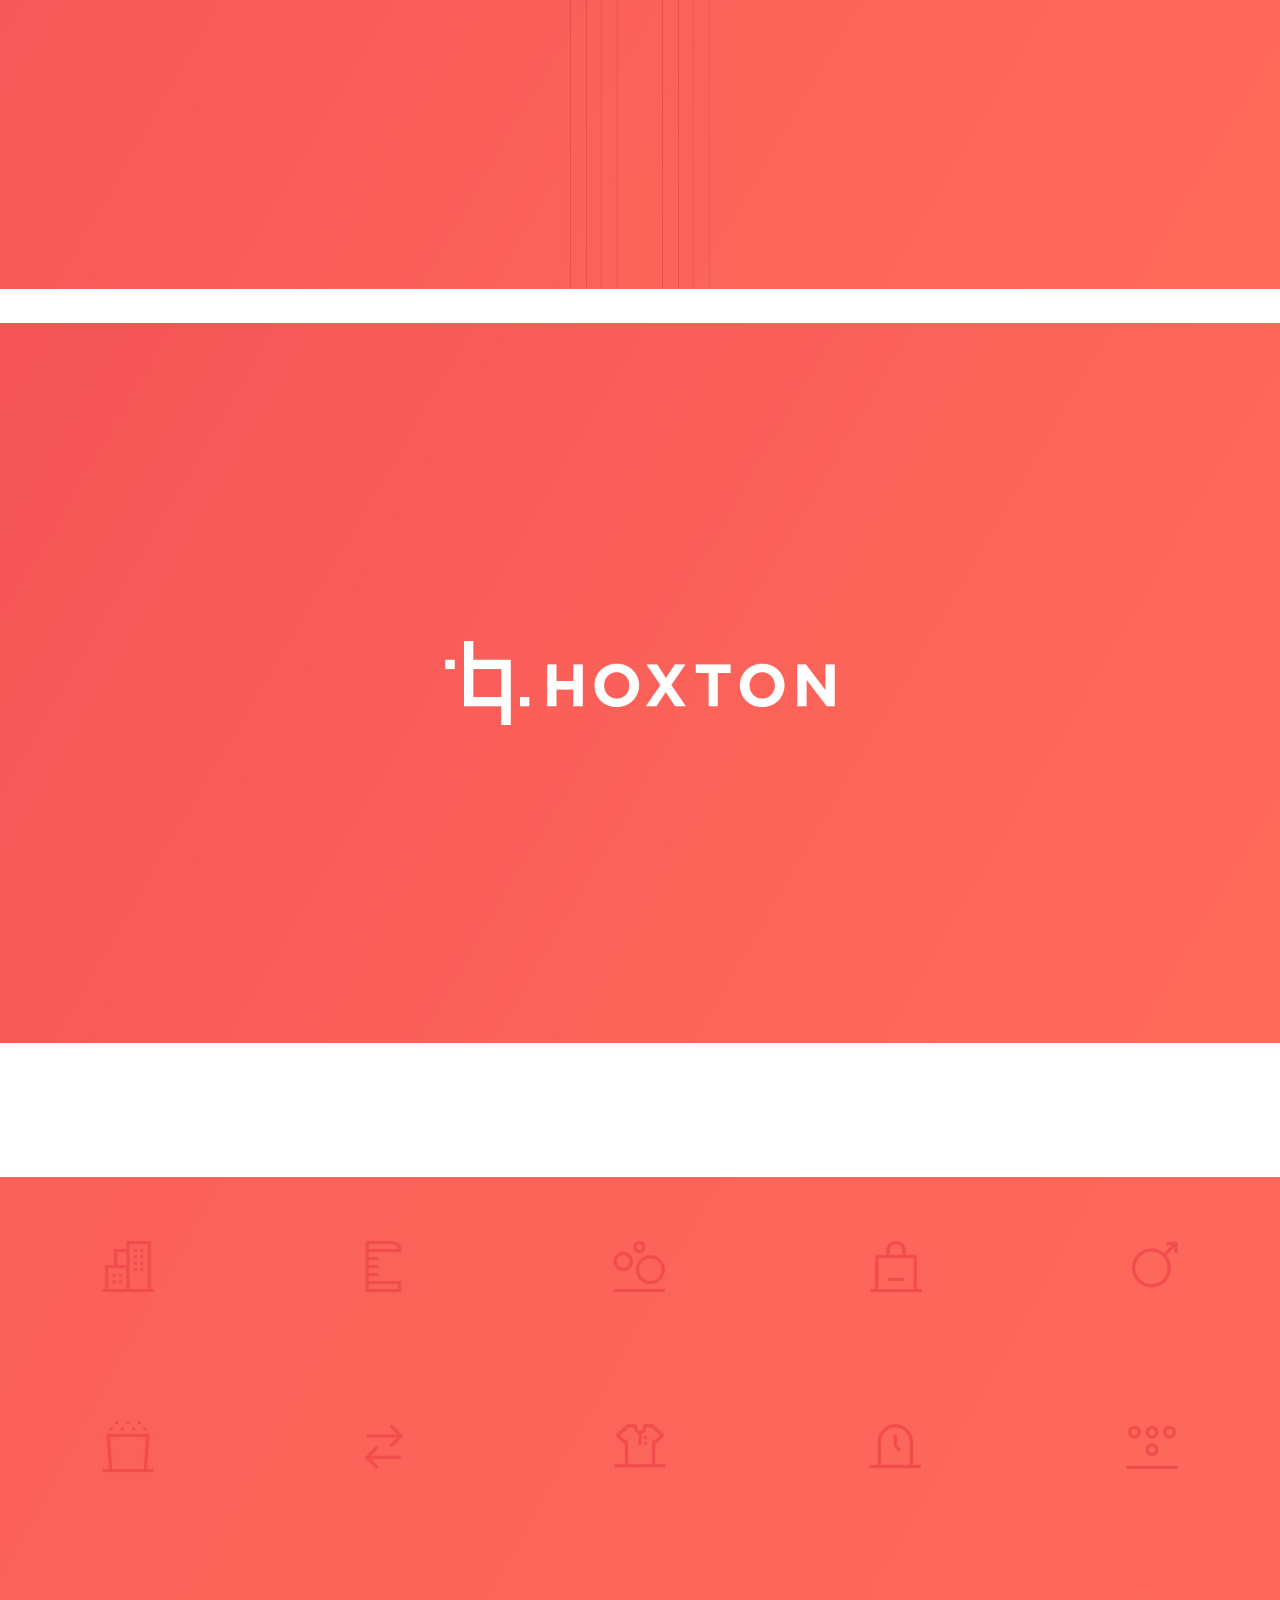
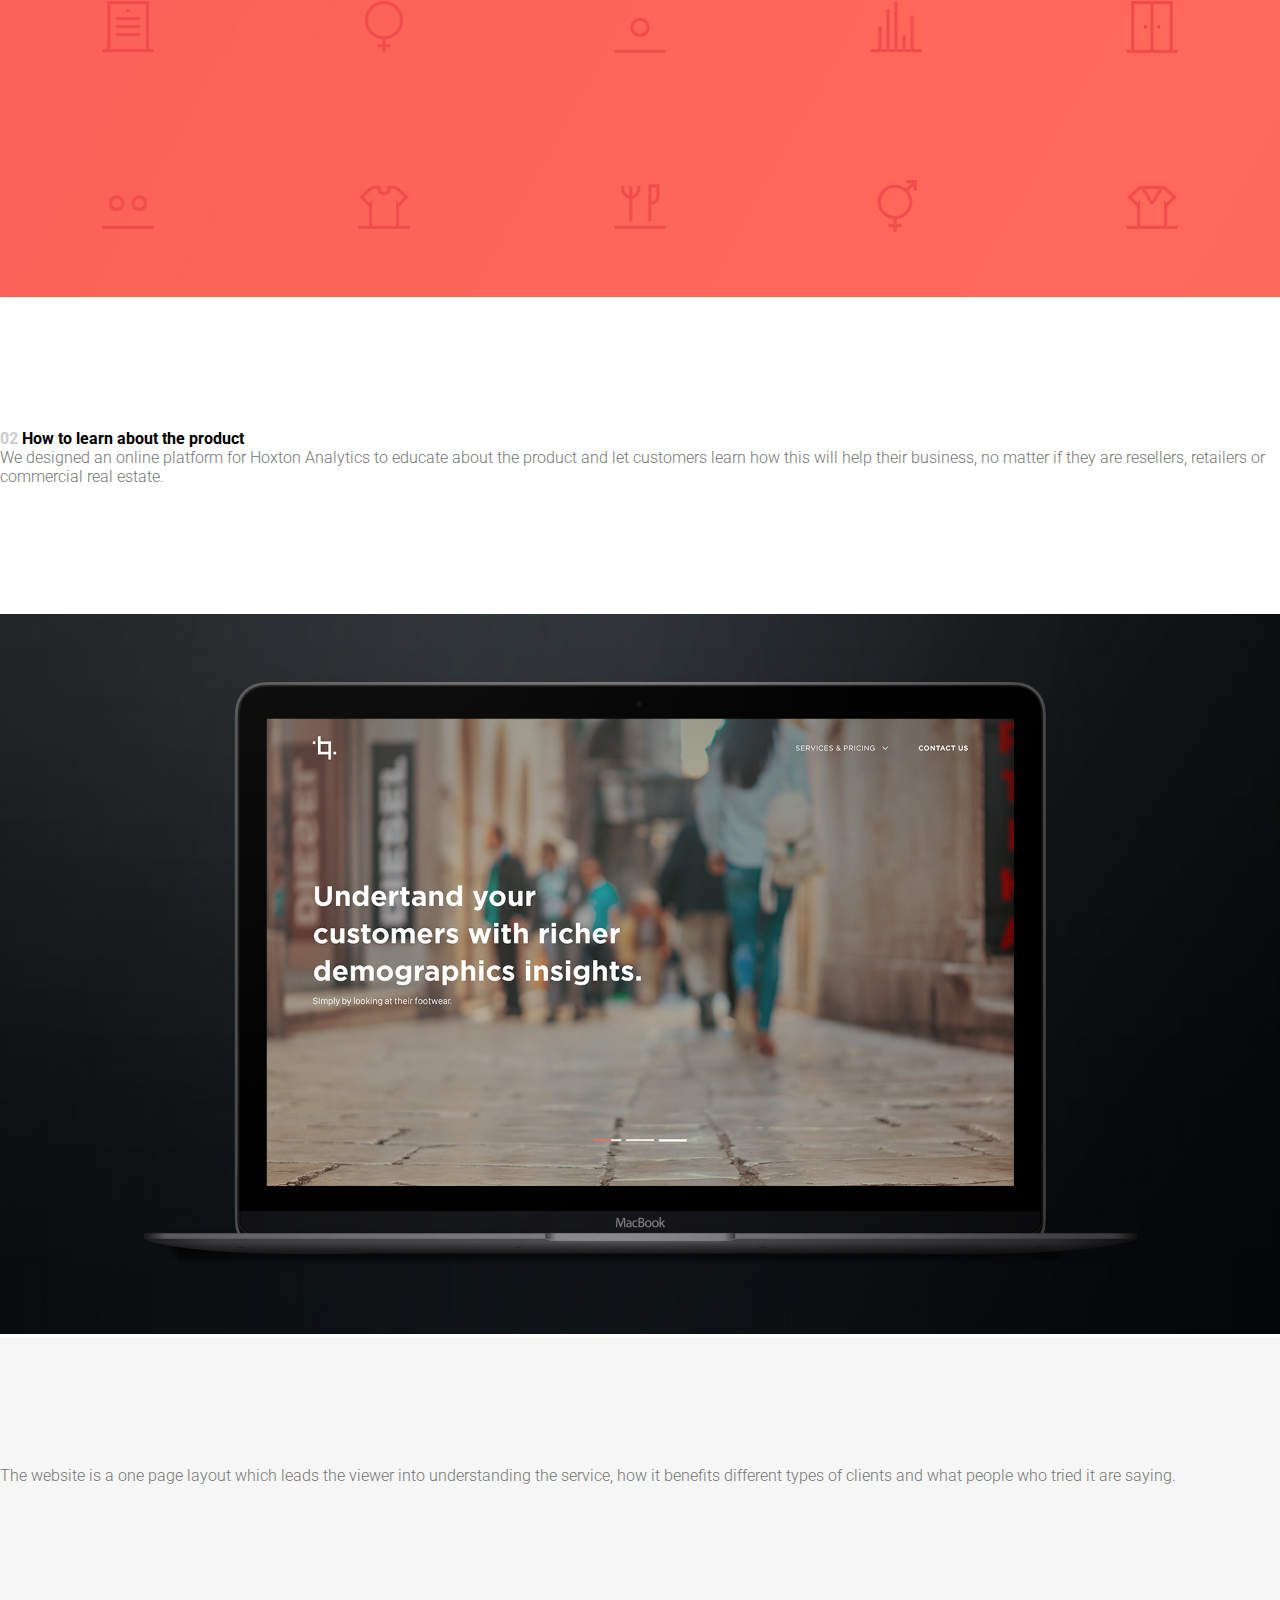
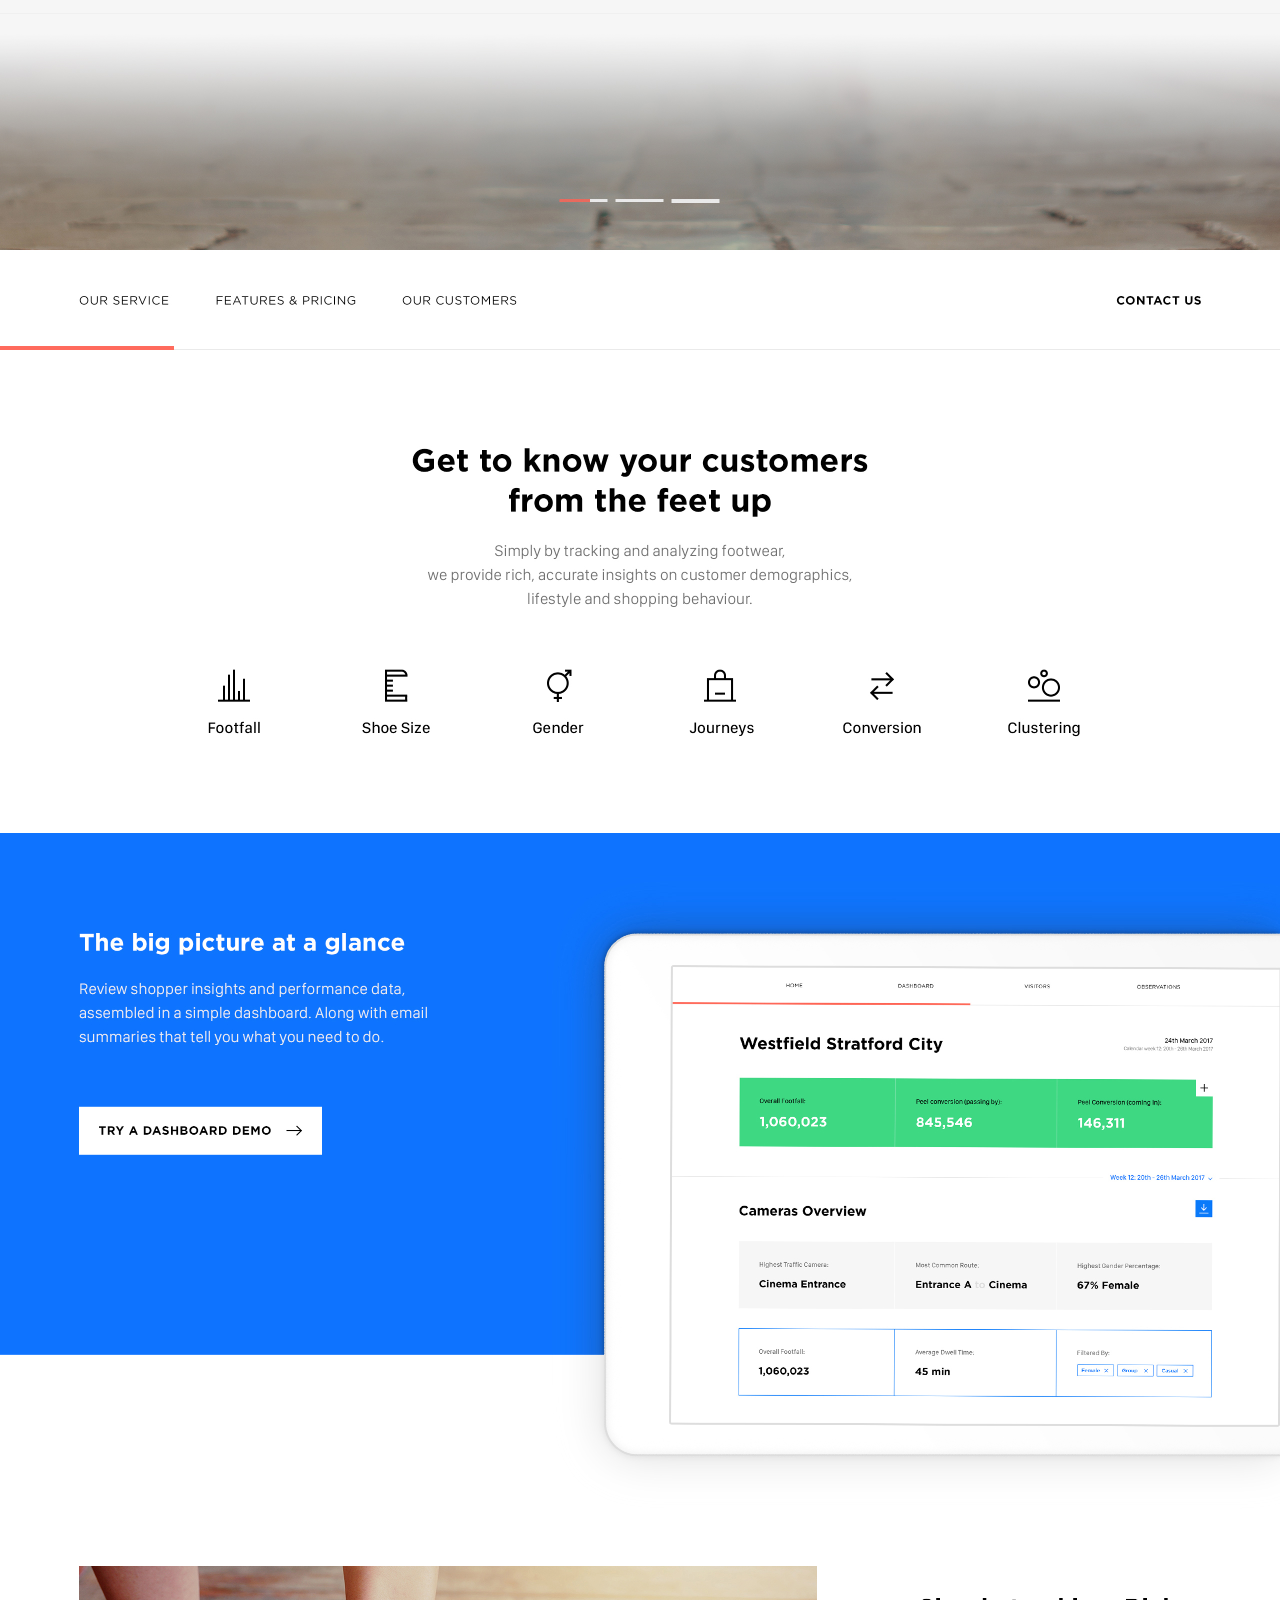
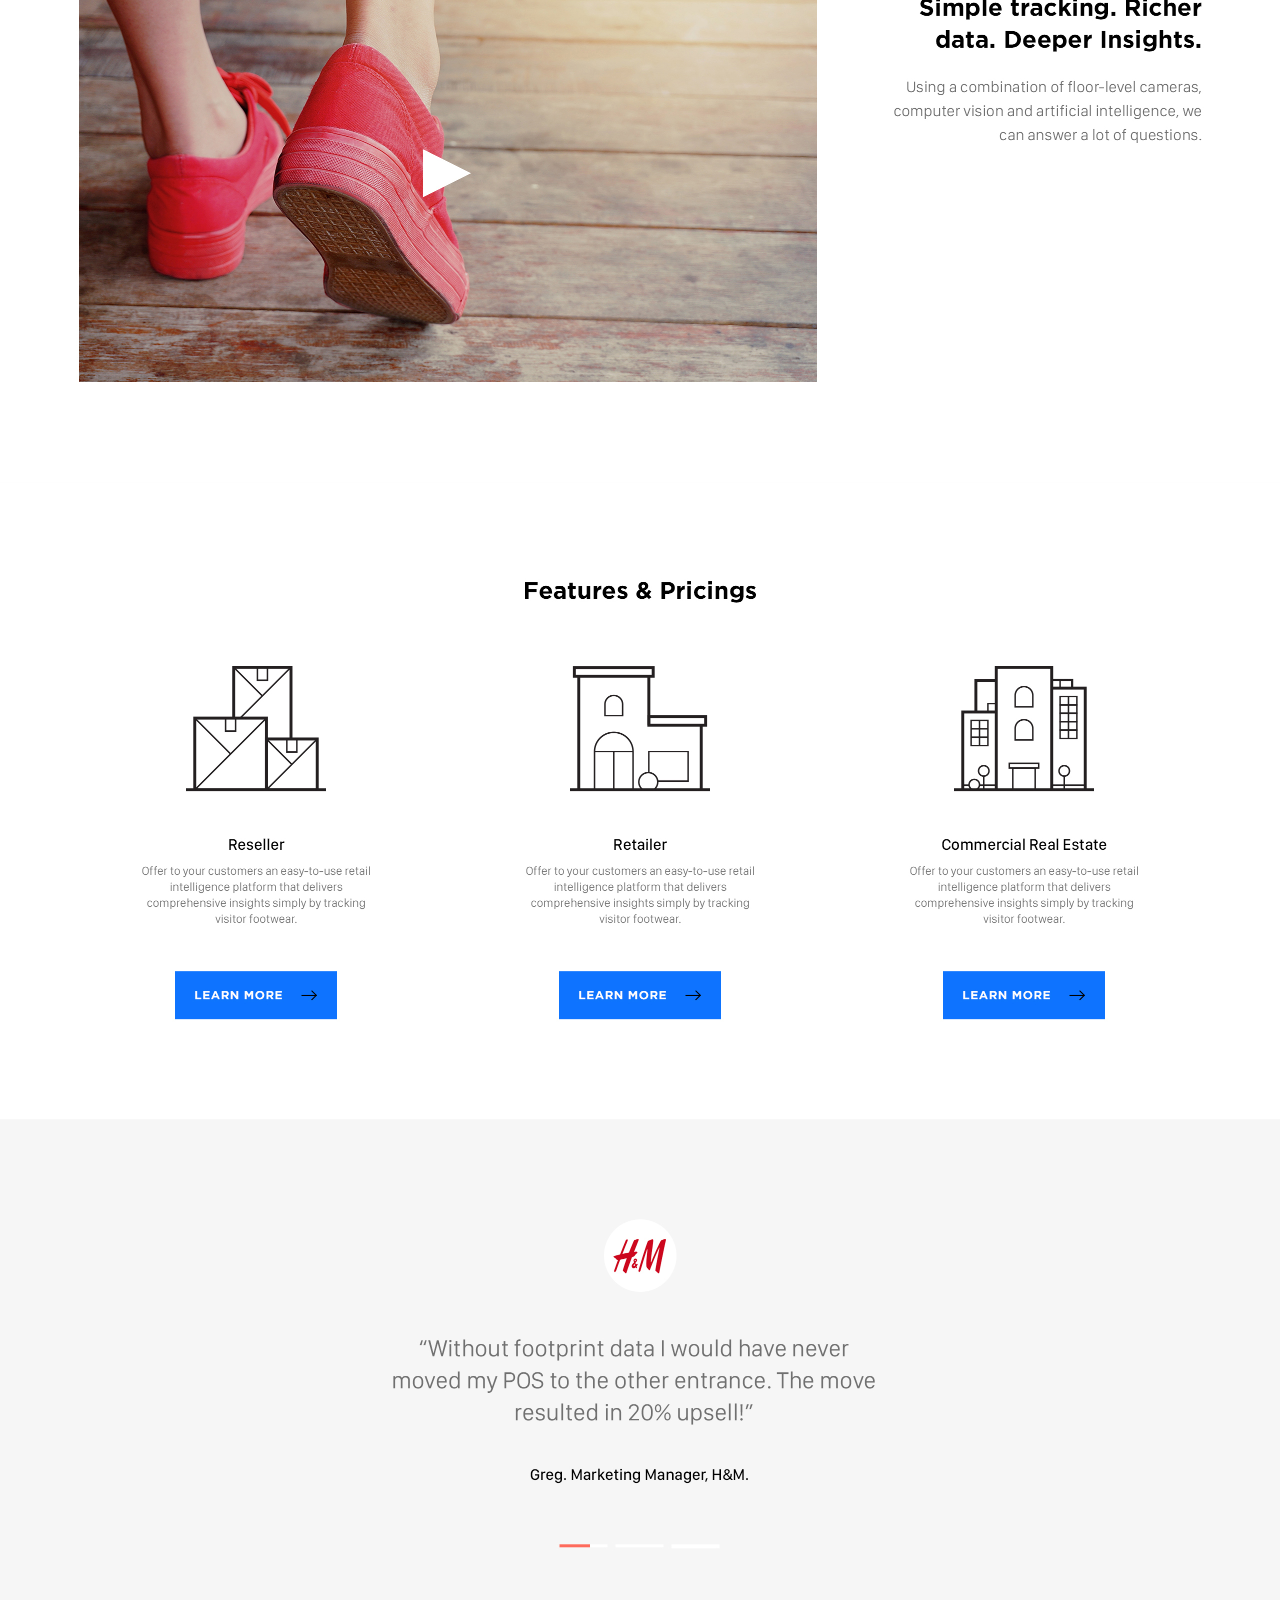
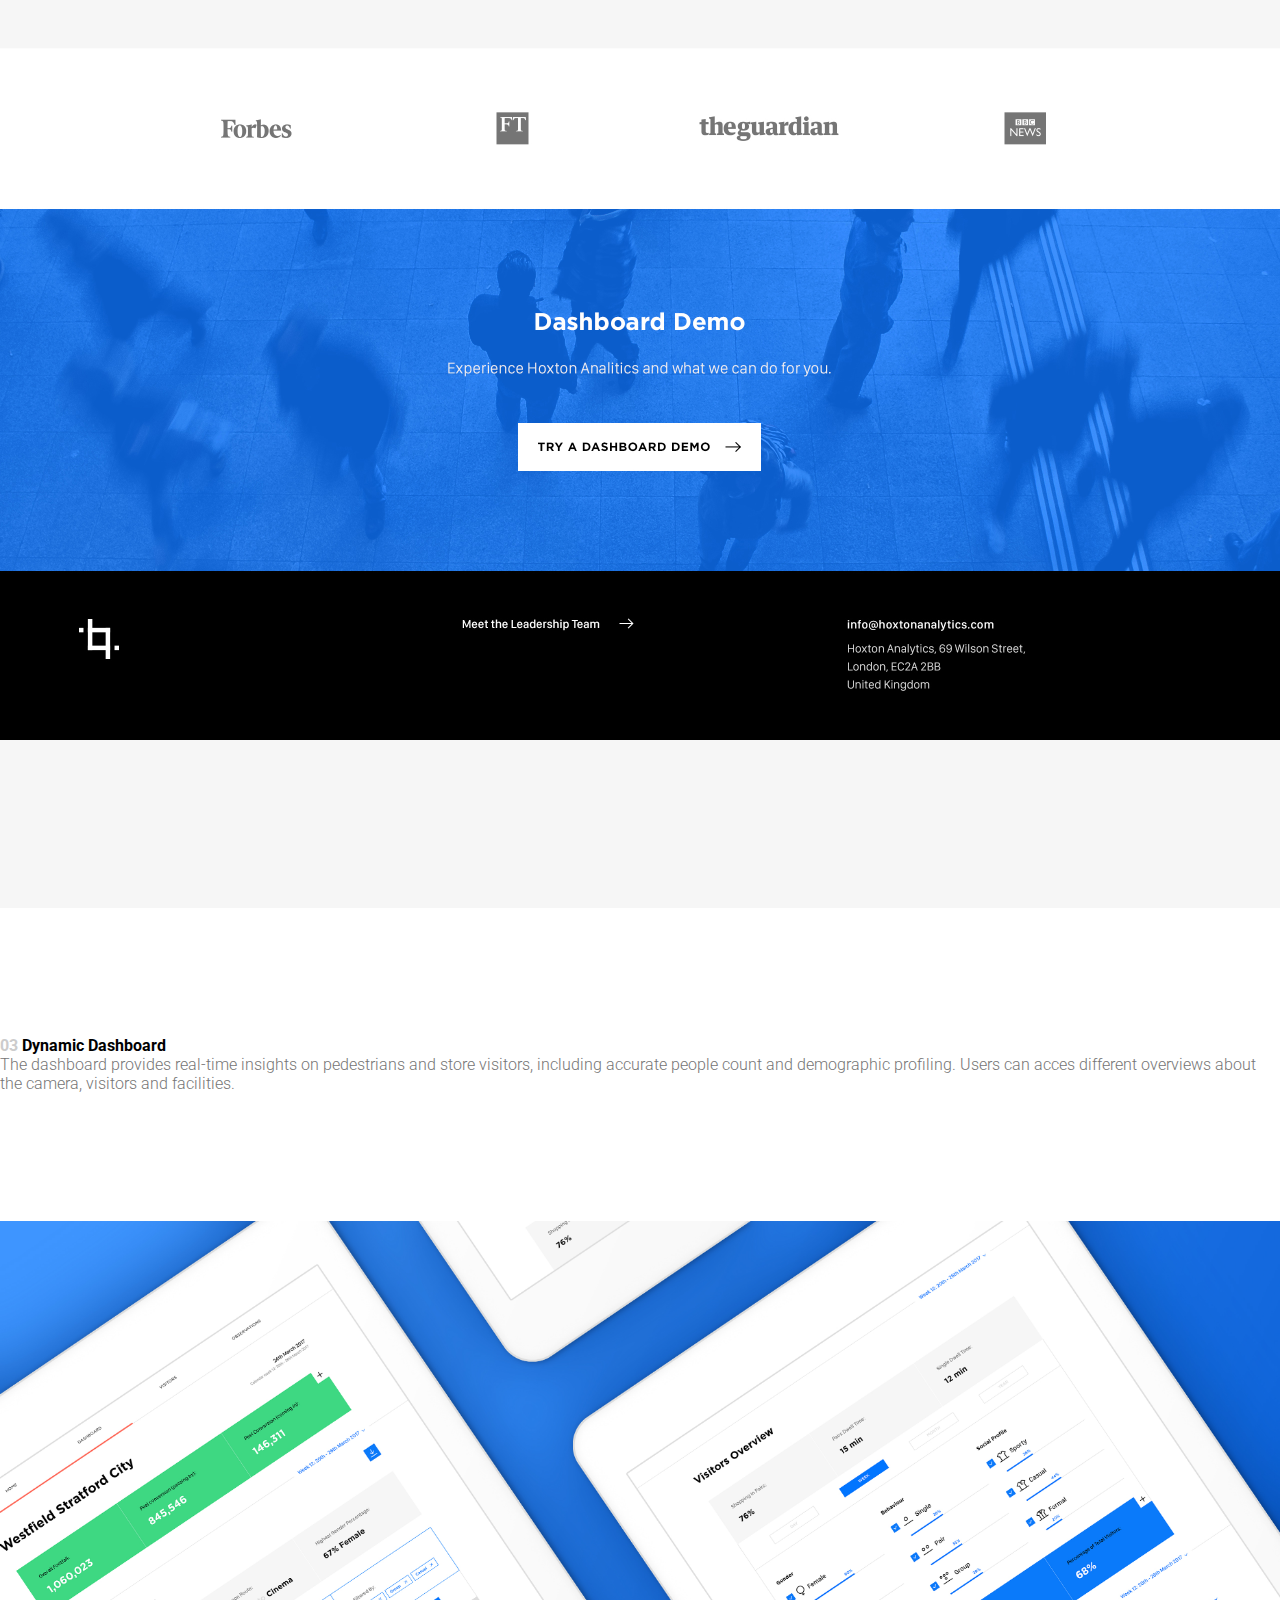
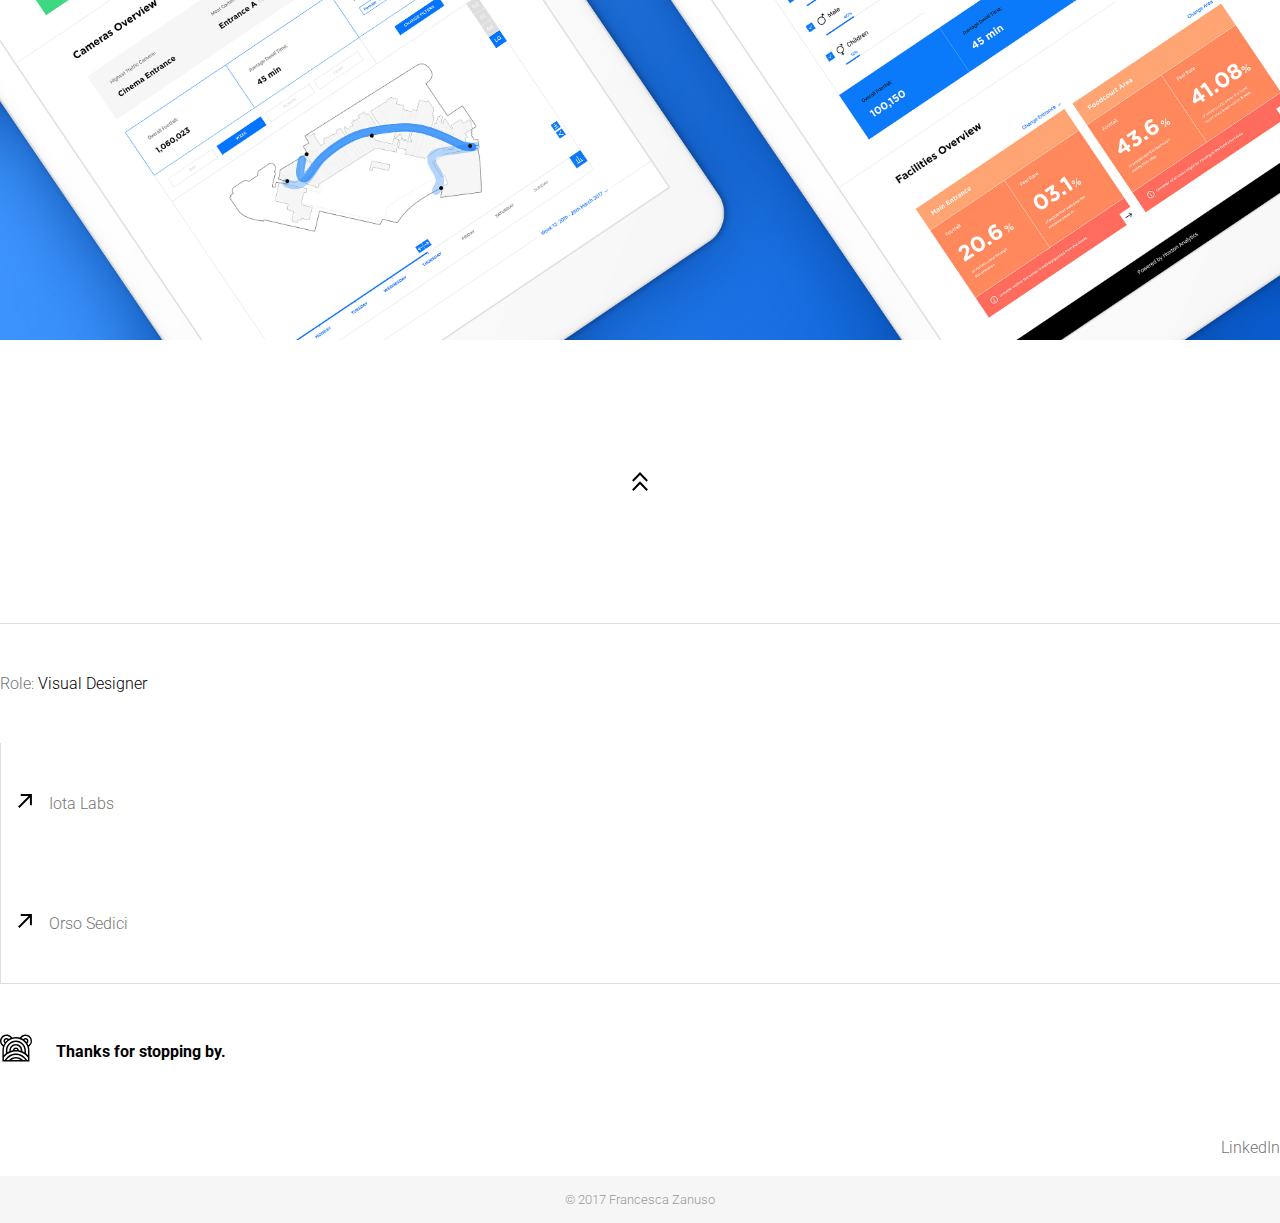
==== commit 41aafe84: "updated with paul" ====
--- a/hoxton.html
+++ b/hoxton.html
@@ -23,28 +23,95 @@
 
     <!--///////////////////////////////////// CONTACT /////////////////////////////////////-->
 
-        <div class="background background-contact background-contact-closed" id="background-contact">
-          <div class="container">
-            <div class="row row-contact">
-
-              <div class="col-sm-4 col-contact-01">
-                <div>
-                  <a href="#" id="contact-close-btn"><img src="./_images/close_cta_white.svg" class="cta-icons close-cta-icon"></a>
-                </div>
-              </div>
-              <div class="col-sm-2"></div>
-              <div class="col-sm-6 col-contact-02">
-                <div class="copy-contact">
-                  <h1>info@</h1>
-                  <h1>francesca</h1>
-                  <h1>zanuso.com</h1>
-                  <p>Say hello before you leave</p>
-                </div>
-              </div>
-
-          </div>
-          </div>
-        </div>
+    <div class="background background-contact background-contact-closed" id="background-contact">
+
+      <div class="container">
+
+        <div class="row">
+          <div class="col-sm-12 col-sm-close">
+          <a href="#" id="contact-close-btn"><img src="./_images/close_cta_white.svg" class="cta-icons close-cta-icon"></a>
+          </div>
+        </div>
+
+        <div class="row">
+
+          <div class="col-sm-8">
+            <div class="email-address-div">
+            <h1 class="email-address-intro">email me at</h1>
+            <h1 class="email-address">info@</h1>
+            <h1 class="email-address">francesca</h1>
+            <h1 class="email-address">zanuso.com</h1>
+            </div>
+            <p>Thank you for stopping by my site and feel free to say hello before you leave!</p>
+          </div>
+
+          <div class="col-sm-4">
+
+            <div class="contact-info">
+              <p class="contact-info-label">Located in</p>
+              <p class="contact-info-copy">London, UK</p>
+            </div>
+
+            <div class="link-div"><a href="./_docs/resume.pdf" target="_blank" class="primary-link-onblack"><img src="./_images/arrow_white_cta.svg" class="cta-icons"><h5>Resume</h5></a></div>
+            <div class="link-div"><a href="https://www.linkedin.com/in/fzanuso/" class="primary-link-onblack"><img src="./_images/arrow_white_cta.svg" class="cta-icons"><h5>LinkedIn</h5></a></div>
+
+          </div>
+
+        </div>
+
+
+      </div>
+    </div>
+
+
+
+    <!--///////////////////////////////////// ABOUT /////////////////////////////////////-->
+
+    <div class="background background-about background-about-closed" id="background-about">
+
+      <div class="container">
+
+        <div class="row">
+          <div class="col-sm-12 col-sm-close">
+          <a href="#" id="about-close-btn"><img src="./_images/close_cta_white.svg" class="cta-icons close-cta-icon"></a>
+          </div>
+        </div>
+
+        <div class="row">
+
+          <div class="col-sm-8">
+
+            <h1 class="overview">Lorem ipsum</h1>
+            <h1 class="overview">dolor sit</h1>
+            <h1 class="overview">amet</h1>
+            <h1 class="overview">consectetur</h1>
+            <h1 class="overview">lorem ipsum</h1>
+            <h1 class="overview">dolor</h1>
+
+          </div>
+
+          <div class="col-sm-4">
+
+            <div class="about-info">
+              <p class="about-info-label">Works as</p>
+              <p class="about-info-copy">Visual Designer</p>
+            </div>
+
+            <div class="about-info">
+              <p class="about-info-label">Works at</p>
+              <p class="about-info-copy">R/GA London</p>
+            </div>
+
+            <div class="link-div"><a href="./_docs/resume.pdf" target="_blank" class="primary-link-onblack"><img src="./_images/arrow_white_cta.svg" class="cta-icons"><h5>Resume</h5></a></div>
+            <div class="link-div"><a href="https://www.linkedin.com/in/fzanuso/" class="primary-link-onblack"><img src="./_images/arrow_white_cta.svg" class="cta-icons"><h5>LinkedIn</h5></a></div>
+
+          </div>
+
+        </div>
+
+
+      </div>
+    </div>
 
 
 
@@ -60,7 +127,7 @@
               <div class="col-sm-6 col-nav-01-02">
                 <div class="links-nav-01">
                 <a href="#" class="primary-link primary-link-contact"><h5>contact</h5></a>
-                <a href="#" class="primary-link"><h5>about</h5></a>
+                <a href="#" class="primary-link primary-link-about"><h5>about</h5></a>
                 <a href="index.html#work-section" class="primary-link"><h5>work</h5></a>
                 </div>
               </div>
--- a/styles/styleguide.css
+++ b/styles/styleguide.css
@@ -64,7 +64,7 @@
 /*CTA*/
 
 .primary-link {
-  color: #999999;
+  color: #757575;
   text-decoration: none;
 }
 
@@ -73,6 +73,24 @@
   text-decoration: none;
 }
 
+.primary-link-onblack {
+  color: #757575;
+  text-decoration: none;
+}
+
+.primary-link-onblack:hover {
+  color: #ffffff;
+  text-decoration: none;
+}
+
+.link-div a {
+  display: inline;
+}
+
+.link-div h5 {
+  display: inline;
+  margin-left: 16px;
+}
 
 /*ICONS*/
 
--- a/styles/framework.css
+++ b/styles/framework.css
@@ -32,6 +32,7 @@
   height: 100vh;
   position: fixed;
   z-index: 100;
+  overflow-y: scroll;
 }
 
 .background-contact-closed {
@@ -42,32 +43,83 @@
   overflow-y: hidden;
 }
 
-.row-contact {
-  padding-top: 30vh;
-}
-
-.col-contact-01 {
-  padding-top: 96px;
-}
-
-.col-contact-01 div {
-  width: 100%;
-  height: 100px;
-  text-align: center;
-  border-right: 1px solid #333333;
-  padding-top: 34px;
-}
-
-
-.close-cta-icon:hover {
-  -ms-transform: rotate(45deg); /* IE 9 */
-    -webkit-transform: rotate(45deg); /* Chrome, Safari, Opera */
-    transform: rotate(45deg);
-}
-
-.copy-contact h1 {
-  color: #ffffff;
+.col-sm-close {
+  padding-top: 32px;
+  padding-bottom: 32px;
+}
+
+#contact-close-btn {
+  float: right;
+}
+
+.email-address-div {
   margin-bottom: 32px;
+}
+
+.email-address-intro {
+  color: #757575;
+}
+
+.email-address {
+  color: #ffffff;
+}
+
+.contact-info {
+  margin-bottom: 32px;
+}
+
+.contact-info-copy {
+  color: #ffffff;
+}
+
+.link-div {
+  margin-bottom: 16px;
+}
+
+
+
+/*ABOUT*/
+
+.background-about {
+  background-color: #000000;
+  min-width: 100%;
+  height: 100vh;
+  position: fixed;
+  z-index: 100;
+  overflow-y: scroll;
+}
+
+.background-about-closed {
+  display: none;
+}
+
+.body-hidden {
+  overflow-y: hidden;
+}
+
+.col-sm-close {
+  padding-top: 48px;
+  padding-bottom: 48px;
+}
+
+#about-close-btn {
+  float: right;
+}
+
+.overview {
+  color: #ffffff;
+}
+
+.about-info {
+  margin-bottom: 32px;
+}
+
+.about-info-copy {
+  color: #ffffff;
+}
+
+.link-div {
+  margin-bottom: 16px;
 }
 
 
@@ -109,6 +161,10 @@
     width: 100%;
 }
 
+.nav-up {
+  top: -70px;
+}
+
 
 
 
